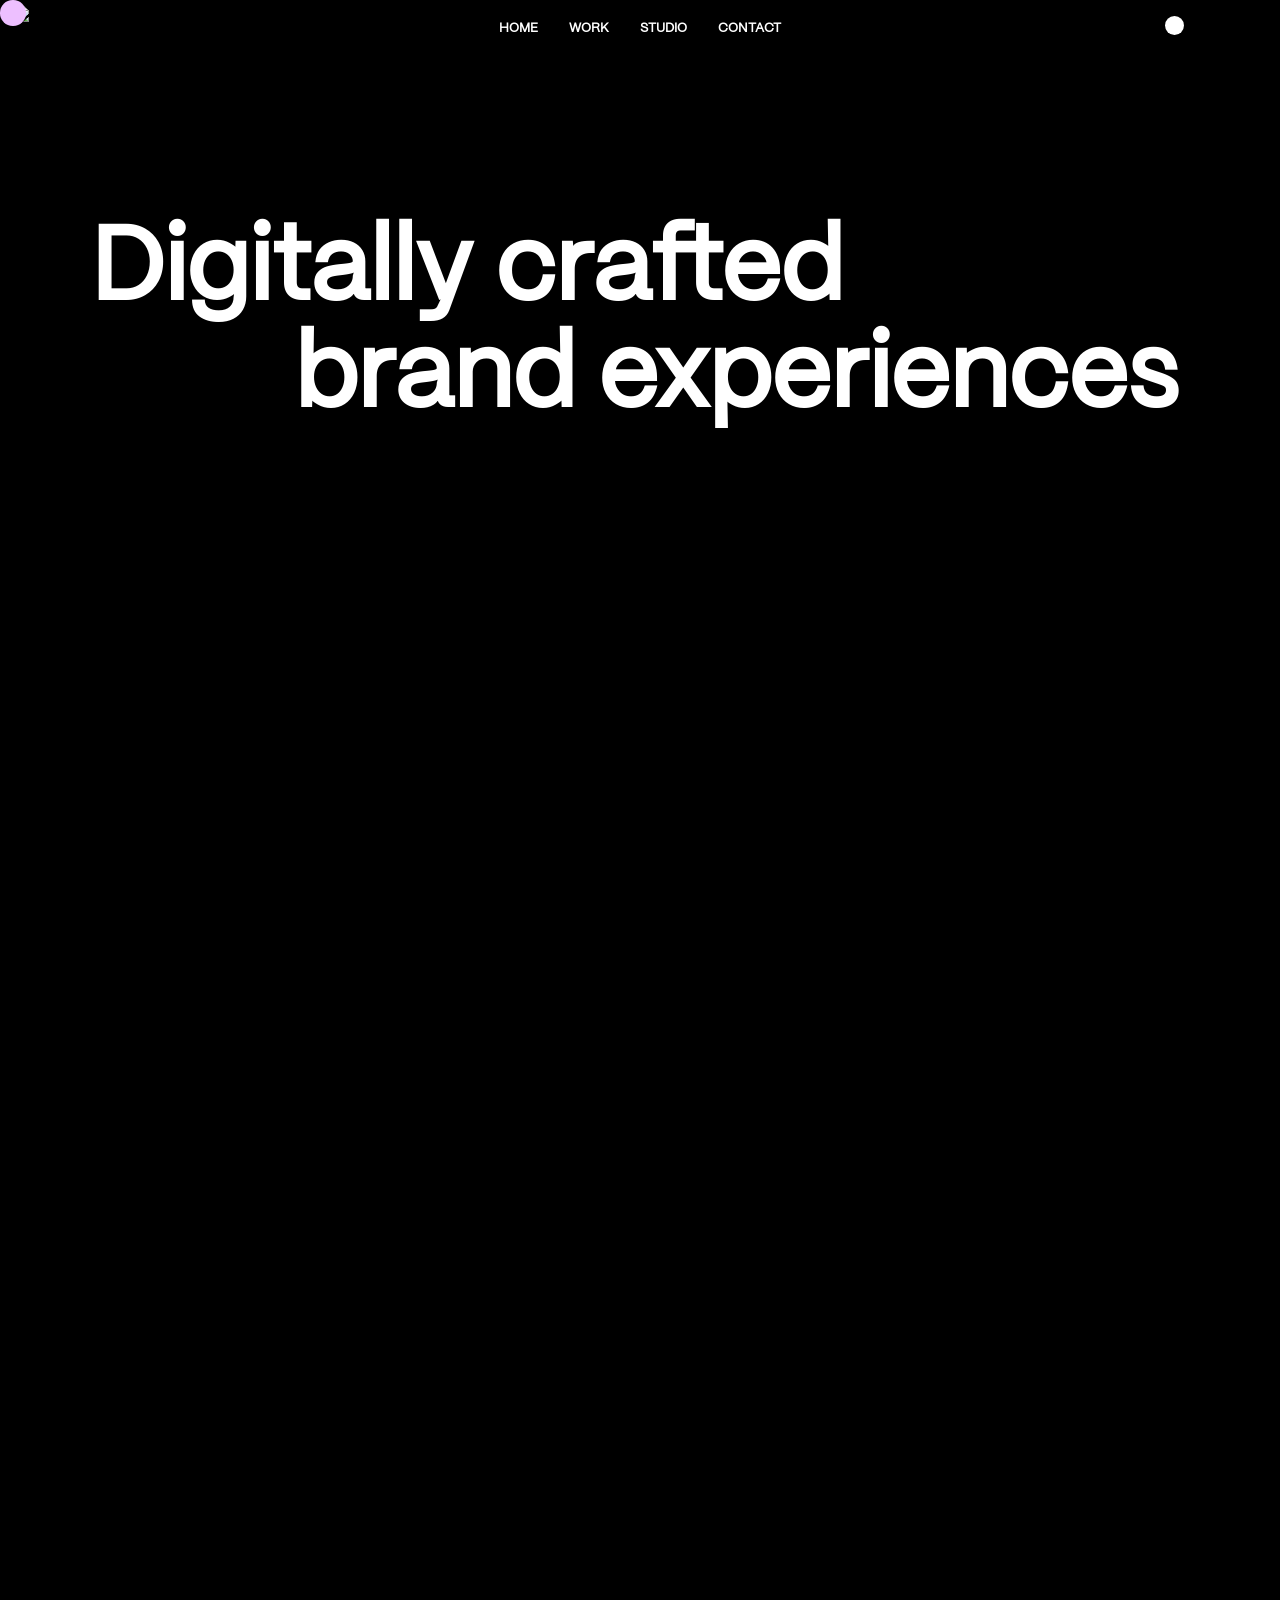
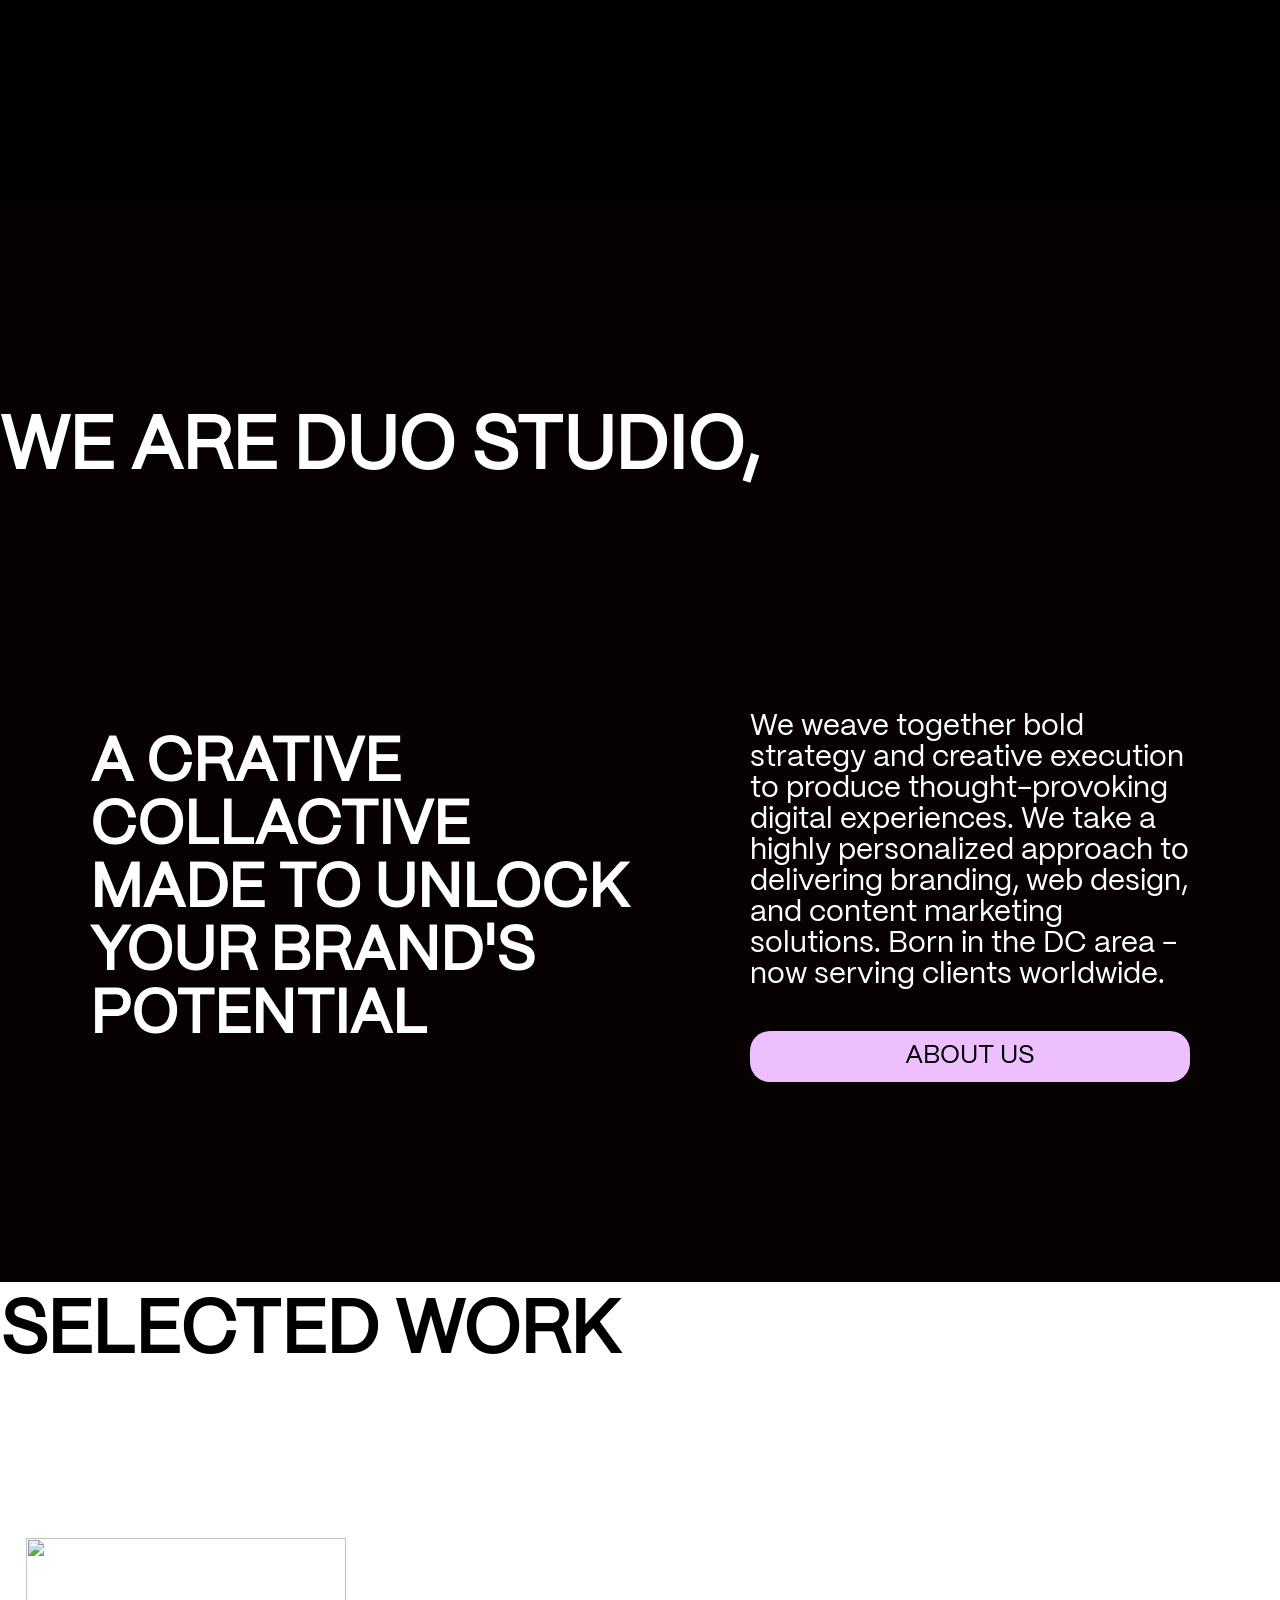
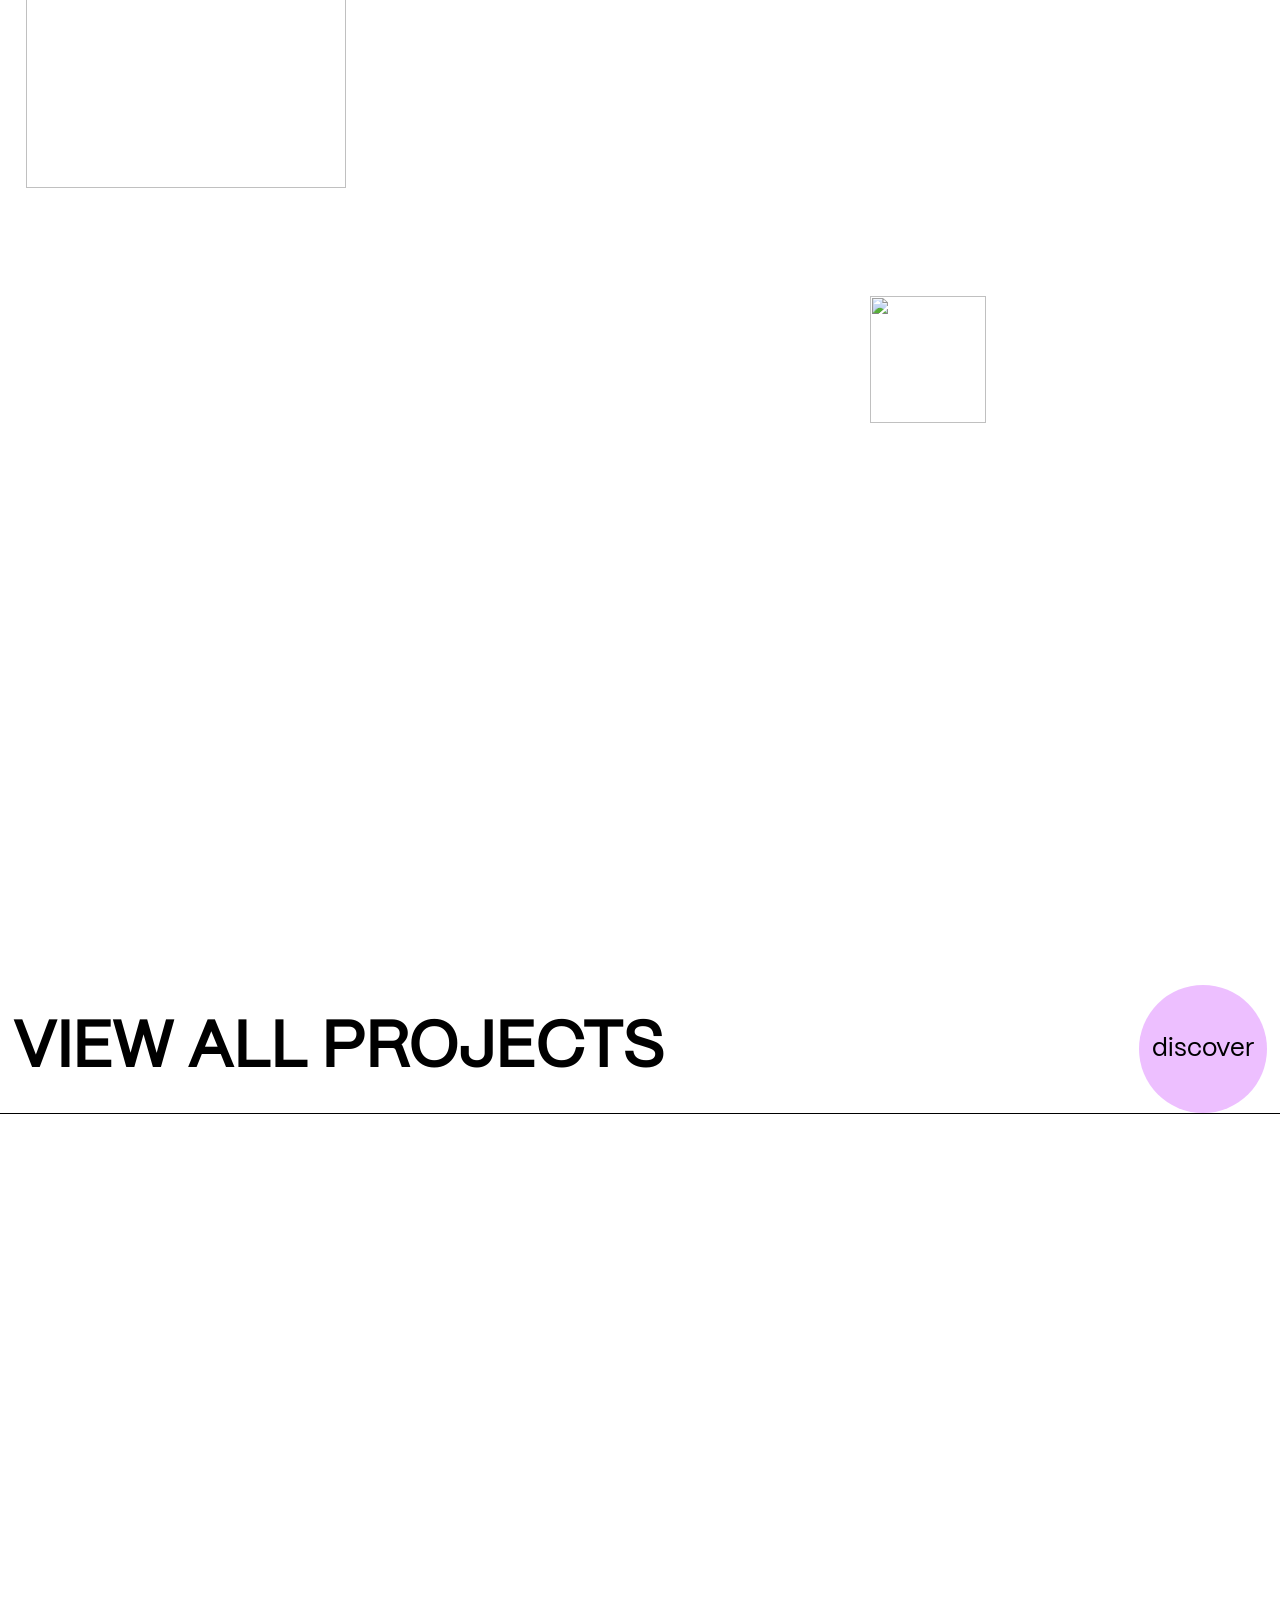
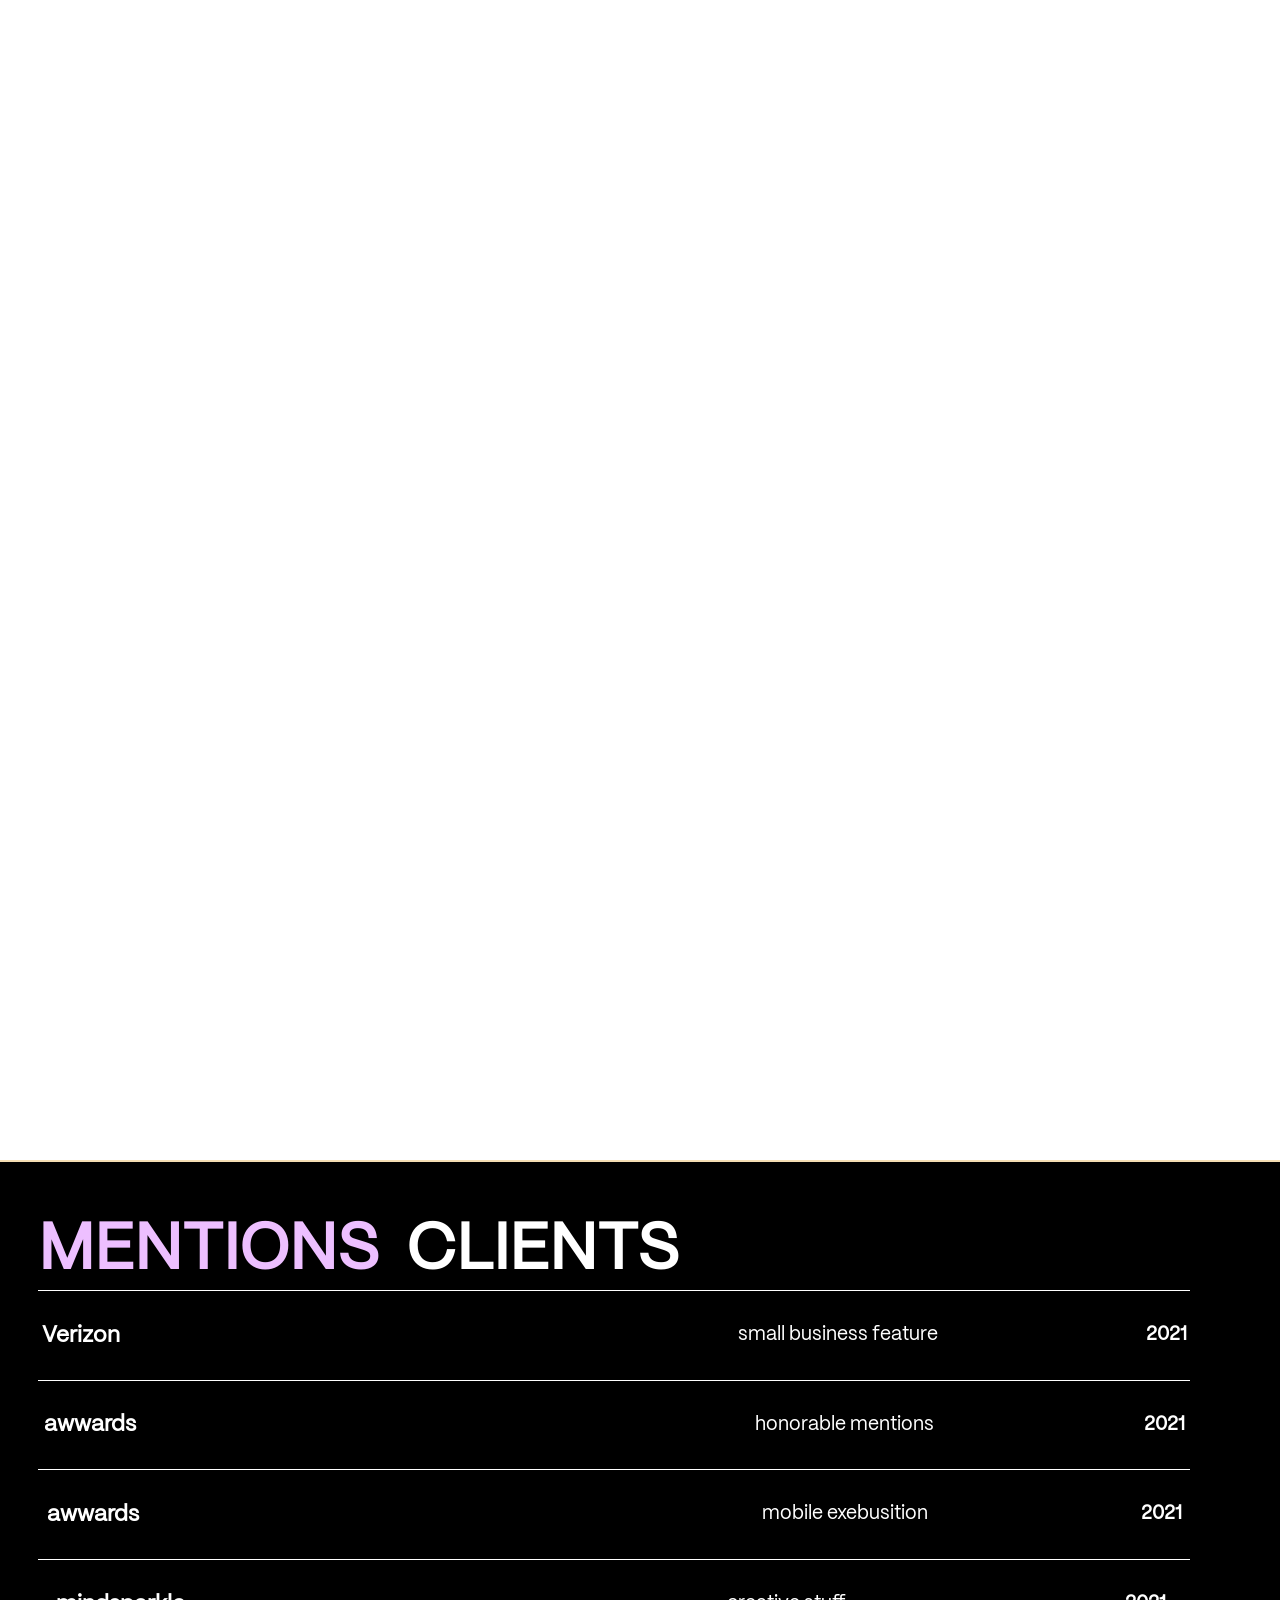
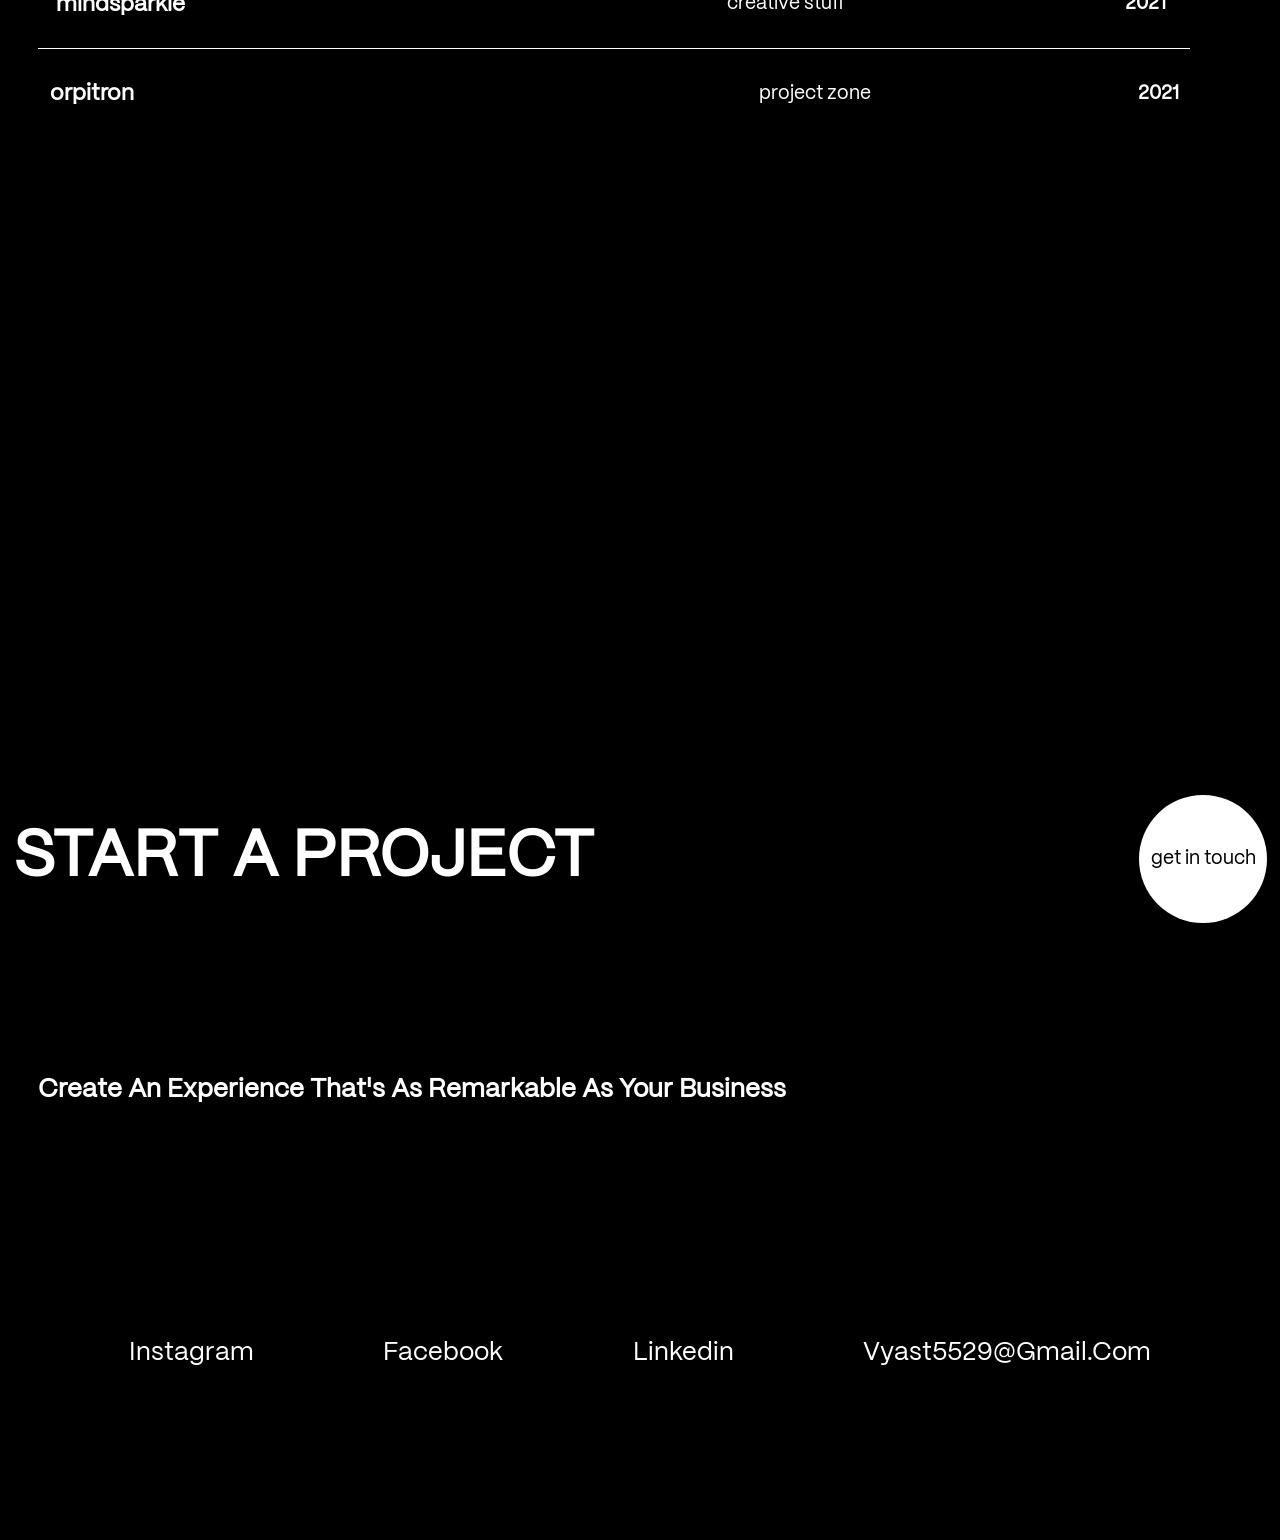
==== index.html @ 9edafab8 "first commit" ====
<!DOCTYPE html>
<html lang="en">
<head>
    <meta charset="UTF-8">
    <meta name="viewport" content="width=device-width, initial-scale=1.0">
    <link rel="stylesheet" href="https://cdn.jsdelivr.net/npm/locomotive-scroll@3.5.4/dist/locomotive-scroll.css">

    <link rel="stylesheet" href="https://cdnjs.cloudflare.com/ajax/libs/font-awesome/6.5.1/css/all.min.css" integrity="sha512-DTOQO9RWCH3ppGqcWaEA1BIZOC6xxalwEsw9c2QQeAIftl+Vegovlnee1c9QX4TctnWMn13TZye+giMm8e2LwA==" crossorigin="anonymous" referrerpolicy="no-referrer" />

    <link rel="stylesheet" href="style.css">
    <link rel="shortcut icon" href="https://d33wubrfki0l68.cloudfront.net/439bf938233c24af021ffe6d206cd42f546e1143/ff4ed/assets/logo.svg" type="image/x-icon">

    <title>DUO</title>
</head>
<body>
    <div id="menu">
        <div id="cont"><h3><a href="" >home</a></h3>
            <h3><a href="" >work</a></h3>
            <h3><a href="" >studio</a></h3>
            <h3><a href="">contact</a></h3></div>
        

    </div>
    <div id="ppt">
        <div id="S">
            <div id="cont">
            <h5>work</h5>
            <h5>work</h5>
            <h5>work</h5>
            <h5>work</h5>
            <h5>work</h5>
            <h5>work</h5>
            <h5>work</h5>
            <h5>work</h5>
            <h5>work</h5>
            <h5>work</h5>
            <h5>work</h5>
            <h5>work</h5>
            </div>
        </div>
    </div>
    <nav>
        <img src="https://d33wubrfki0l68.cloudfront.net/439bf938233c24af021ffe6d206cd42f546e1143/ff4ed/assets/logo.svg" alt="no image found">
   <div id="nav2">
    <h3><a href="" id="hm">home</a></h3>
    <h3><a href="" id="wr">work</a></h3>
    <h3><a href="" id="sd">studio</a></h3>
    <h3><a href="" id="cnt">contact</a></h3>
   </div>
  
   <div id="nav3">
    <div id="c"></div>
   </div>
   <div id="bar">
    <i class="fa-solid fa-bars" id="mnu"></i>
    <i class="fa-solid fa-xmark" id="crss"></i>
   </div>
    </nav>
    <div id="cursor"></div>

    <div id="main">
        <div id="page1">
            <h1>Digitally crafted</h1>
            <h2>brand experiences</h2>
<video src="https://www.shutterstock.com/shutterstock/videos/1103937881/preview/stock-footage-young-caucasian-music-duo-recording-song-at-professional-sound-studio-girl-singing-and-man-playing.webm" muted autoplay loop></video>

        
            

        </div>
        <div id="page2">
            <h1>we are duo studio,</h1>
            <div id="dd">
                <div id="left">
                    <h3>a crative <br>collactive <br> made to unlock <br> your brand's  <br>potential</h3>
                </div>
                <div id="right">
                    <p>We weave together bold strategy and creative execution to produce thought-provoking digital
                        experiences. We take a highly personalized approach to delivering branding, web design, and
                        content marketing solutions. Born in the DC area - now serving clients worldwide.</p>
                    <button>about us</button>
                </div>
            </div>
        </div>
        <div id="page3">
            <h1>selected work</h1>
            <div id="part">
               
                <img src="https://d33wubrfki0l68.cloudfront.net/aa3d2ff66de5f16336bd94fd68c3c2ce61e29f68/d5064/assets/home/home-casestudy-mgny.webp"
                    alt="">
                <video autoplay loop muted
                    src="https://d33wubrfki0l68.cloudfront.net/a13ea7c2ca2f38134748966280e54af4340ce821/f976d/assets/home/projects_madegood-reduced.mp4"></video>
            </div>
            <div id="part">
               <video autoplay loop muted id="vd"
                    src="https://www.shutterstock.com/shutterstock/videos/1108904535/preview/stock-footage-colorful-clothes-hang-outside-a-charming-tiled-house-adding-local-flair-to-the-scenic-streets-of.webm" ></video>
                <img src="https://images.unsplash.com/photo-1613316122309-2abc177b1dc9?q=80&w=1374&auto=format&fit=crop&ixlib=rb-4.0.3&ixid=M3wxMjA3fDB8MHxwaG90by1wYWdlfHx8fGVufDB8fHx8fA%3D%3D"
                    alt="" id="im">
                <!-- <video autoplay loop muted
                    src="https://www.shutterstock.com/shutterstock/videos/1108904535/preview/stock-footage-colorful-clothes-hang-outside-a-charming-tiled-house-adding-local-flair-to-the-scenic-streets-of.webm" ></video> -->
            </div>
            

          
            
               
           
            
           
            
        </div>
        <div id="page4">
            <div id="part2">

                <h2 > view all projects</h2>
                <div id="cir">discover</div>
            </div>
            <div class="elm1">
                <img src="https://d33wubrfki0l68.cloudfront.net/3401770635e95968e300d88f8b9479ecbc008eeb/be2e5/assets/home/home-experience-1.webp"
                    alt="" id="im1">
                <div class="text-div1">
                    <h1 id="h1">Strategy</h1>
                    <h1 id="h2">Strategy</h1>
                </div>
                <img src="https://d33wubrfki0l68.cloudfront.net/188bb09da2a445d08ac5b4f706711772e50e8a17/e100a/assets/home/home-experience-2.webp"
                    alt="" id="im2">
            </div>
            <div class="elm2">
                <img src="https://images.unsplash.com/photo-1512438248247-f0f2a5a8b7f0?w=500&auto=format&fit=crop&q=60&ixlib=rb-4.0.3&ixid=M3wxMjA3fDB8MHxwaG90by1yZWxhdGVkfDR8fHxlbnwwfHx8fHw%3D"
                    alt="" id="im3">
                <div class="text-div2">
                    <h1 id="h3">identity</h1>
                    <h1 id="h4">identity</h1>
                </div>
                <img src="https://images.unsplash.com/photo-1593696954577-ab3d39317b97?q=80&w=1466&auto=format&fit=crop&ixlib=rb-4.0.3&ixid=M3wxMjA3fDB8MHxwaG90by1wYWdlfHx8fGVufDB8fHx8fA%3D%3D"
                    alt="" id="im4">
            </div>
            <div class="elm3">
                <img src="https://images.unsplash.com/photo-1502325966718-85a90488dc29?w=500&auto=format&fit=crop&q=60&ixlib=rb-4.0.3&ixid=M3wxMjA3fDB8MHxwaG90by1yZWxhdGVkfDZ8fHxlbnwwfHx8fHw%3D"
                    alt="" id="im5">
                <div class="text-div3">
                    <h1 id="h5">experience</h1>
                    <h1 id="h6">experience</h1>
                </div>
                <img src="https://images.unsplash.com/photo-1586810724476-c294fb7ac01b?w=500&auto=format&fit=crop&q=60&ixlib=rb-4.0.3&ixid=M3wxMjA3fDB8MHxzZWFyY2h8MTl8fGZyZWUlMjBpbWFnZXN8ZW58MHx8MHx8fDA%3D"
                    alt="" id="im6">
            </div>
            
        </div>
        <div id="page5">
            <h1><span>mentions</span> clients</h1>
            <div class="bar1">
                <h3>Verizon</h3>
                <p> small business feature</p>
                <h4>2021</h4>


            </div>
            <div class="bar2">
                <h3>awwards</h3>
                <p>honorable mentions</p>
                <h4>2021</h4>


            </div>
            <div class="bar3">
                <h3>awwards</h3>
                <p> mobile exebusition</p>
                <h4>2021</h4>


            </div>
            <div class="bar4">
                <h3>mindsparkle</h3>
                <p>creative stuff</p>
                <h4>2021</h4>


            </div>
            <div class="bar5">
                <h3>orpitron</h3>
                <p>project zone</p>
                <h4>2021</h4>


            </div>
           


        </div>
        <div id="page6">
            <div id="part2">

                <h2 > start a project</h2>
                <div id="cir"> get in touch</div>
            </div>
            <h6>create an experience that's as remarkable as your business</h6>
            <div id="sm">
                <a href="">instagram</a>
                <a href="">facebook</a>
                <a href="">linkedin</a>
                <a href="">vyast5529@gmail.com</a>

            </div>
        </div>
        
        
       
    </div>
    <script src="https://cdnjs.cloudflare.com/ajax/libs/gsap/3.12.5/gsap.min.js" integrity="sha512-7eHRwcbYkK4d9g/6tD/mhkf++eoTHwpNM9woBxtPUBWm67zeAfFC+HrdoE2GanKeocly/VxeLvIqwvCdk7qScg==" crossorigin="anonymous" referrerpolicy="no-referrer"></script>
    <script src="https://cdnjs.cloudflare.com/ajax/libs/gsap/3.12.5/ScrollTrigger.min.js" integrity="sha512-onMTRKJBKz8M1TnqqDuGBlowlH0ohFzMXYRNebz+yOcc5TQr/zAKsthzhuv0hiyUKEiQEQXEynnXCvNTOk50dg==" crossorigin="anonymous" referrerpolicy="no-referrer"></script>
    <script src="https://cdn.jsdelivr.net/npm/locomotive-scroll@3.5.4/dist/locomotive-scroll.js"></script>
    <script src="script.js"></script>
</body>
</html>
---- style.css ----
@font-face {
    font-family: f1;
    src: url(ppmori\ \(1\).ttf);
}
*
{
    padding: 0;
    margin: 0;
    box-sizing: border-box;
}
    
html,body{
    height: 100%;
    width: 100%;

}
#page1
{
    min-height: 200vh;
    width: 100vw;
    background-color: black;
    position: relative;
    
}
nav{
    height: 4vw;
    width: 100%;
   background-color: black;
    display: flex;
    align-items: center;
    justify-content: space-between;
    position: fixed;
    z-index: 200;
   
    }
#nav2
{
    height: 10vh;
    width: 22vw;
  
display: flex;
align-items: center;
justify-content: space-between;

}
nav img{
    height: 3vw;
    width:5vw;
    position: relative;
    left: 1vw;
}
nav h3 a{
    color: white;
    font-size: 1vw;
    text-decoration: none;
    text-transform: uppercase;
    font-family: f1;
}
#nav3
{
    height: 10vh;
    
    width: 5vw;
    position: relative;
    right: 4vw;
    display: flex;
    align-items: center;
}
 #nav3 #c

 {
    height: 1.5vw;
    width: 1.5vw;
    background-color: white;
    border-radius: 50%;

  
    
    
 }
 #main
 {
    cursor: none;
 }

 #menu
 {
    height: 50vw;
    width: 100vw;
    background-color: #EDBFFF;
    color: black;
    position: fixed;
    top: 0;
    z-index: 100;
    display: none;

 }
 #page1 h1{
    font-size: 8vw;
    font-family: f1;
    position: relative;
    left: 7%;
  top: 17vw;
  color: white;
 

 }
 #page1 h2{
    font-size: 8vw;
    font-family: f1;
    position: relative;
    left: 23%;
    top: 17vw;
   color:white;
   

 
 }
 #page1 video{
   
    width: 60%;
   
   
    position: relative;
    
    left:5%;
    margin-top: 20vw;
   
    
  

    
  
 }
 #page2
 {
    height: 120vh;
    width: 100vw;
    background-color:rgb(7, 1, 1);
    display: flex;
    flex-direction: column;
    align-items: center;
   
    justify-content: space-evenly;


 }
 #page2 h1
 {
    height: 8vw;
    width: 60%;
   
    text-transform: uppercase;
    font-family: f1;
    font-size: 5.7vw;
    display: flex;
    align-items: center;
    color:white;
   align-self: self-start;

 }
 #dd
 {
    height: 30vw;
   width: 86%;
  
   display: flex;
   justify-content: space-between;

 }
 #dd #left
 {
    height: 100%;
    width: 50%;
  
    font-size:4vw ;
    font-family: f1;
    text-transform: uppercase;
    display: flex;
    align-items: center;
    color:white


 }
 #dd #right
 {
    height: 100%;
    width: 40%;
   
    display: flex;
    flex-direction: column;
    justify-content: space-between;
 }
 #dd #right p{
    height:80%;
    width:100% ;
   
    font-family: f1;
    font-size: 2.3vw;
    display: flex;
    align-items: center;
    color:white
 }

#dd #right button{
    width: 100%;
    border-radius: 20px;
    height: 4vw;
    background-color: #EDBFFF;
    font-size: 2vw;
    font-family: f1;
    border: none;
    text-transform: uppercase;
}
#page3
{
    height:100vw;
    width: 100vw;
   
    border-top: 2px solid black;
   
    
}
#page3 h1{
    height: 8vw;
    width: 60%;
   
    text-transform: uppercase;
    font-family: f1;
    font-size: 5.7vw;
    display: flex;
    align-items: center;
    color:black;
   align-self: self-start;
}
#part
{
    height: 40%;
    width: 100%;
  
    display: flex;
   
    justify-content: space-between;
    position: relative;
   
}
#part img 
{
    height: 70%;
    width: 50%;
    align-self: end;
    position: relative;
    left: 2vw;

    
    
}
#part #vd
{
    height: 100%;
    width: 50%;
    align-self: end;
    position: relative;
    left: 2%;

    
    
}
#part video 
{
   height: 50%;
   width: 50%;
    align-self: self-start;
    position: relative;
left: 5vw;
    
    
}
#part #im
{
   height: 50%;
   width: 30%;
    align-self: self-start;
    position: relative;
   left: -2vw;
   object-fit: cover;

    
    
}
 #page4 #part2
{
    height: 10vw;
    width: 100%;
    
   position: relative;
   top: 2vw;
    display: flex;
    align-items: center;
    justify-content: space-between;
border-bottom:1px solid black ;
   
  
   
}
#page4 #cir{
    height:10vw;
    width: 10vw;
    border-radius: 50%;
    background-color: #EDBFFF;
    font-size: 2vw;
    color: black;
    display: flex;
    align-items: center;
    justify-content: center;
    font-family: f1;
    position: relative;
    right: 1vw;
    cursor: pointer;
}
#page4 #cir:hover{
    background-color: black;
    color: white;
}
#page4 #part2 h2
{font-family: f1;
    font-size: 5vw;
    text-transform: uppercase;
    position: relative;
    left: 1vw;

}
#page4
{
   height: 200vh;
    width: 100vw;
    }
   
    #cursor
    {
        height: 2vw;
        width: 2vw;
        background-color:#EDBFFF;
        border-radius: 50%;
        position: fixed;
        z-index: 1000;
        top: 0;
        left: 0;
        background-position: 100% 100%;
        object-position: center;
       
    }
    .elm1
    {
       
        display:flex;
        align-items: center;
        justify-content:center;
       height: 10vw;
       width: 100vw;
       position:relative;
       top: 20vw;
       
    }
    .elm2
    {
       
        display:flex;
        align-items: center;
        justify-content:center;
       height: 10vw;
       width: 100vw;
       position:relative;
       top: 22vw;
       
    }
    .elm3
    {
       
        display:flex;
        align-items: center;
        justify-content:center;
       height: 10vw;
       width: 100vw;
       position:relative;
       top: 24vw;
      
    }
    .elm1 img{
       
        position: absolute;
      opacity: 0;
      scale:0;
    }
    .elm2 img{
       
        position: absolute;
      opacity: 0;
      scale:0;
    }.elm3 img{
       
        position: absolute;
      opacity: 0;
      scale:0;
    }
    .elm1 img:nth-child(1)
    
    {
        height: 20vw;
        left: 5%;
    }
    .elm2 img:nth-child(1)
    
    {
        height: 20vw;
        left: 5%;
    }
    .elm3 img:nth-child(1)
    
    {
        height: 20vw;
        left: 5%;
    }
    .elm1 img:nth-child(3)
    { height: 20vw;
        right:17%;
    }
    .elm2 img:nth-child(3)
    { height: 20vw;
        right:17%;
    }
    .elm3 img:nth-child(3)
    { height: 20vw;
        right:17%;
    }
    .elm1 .text-div1
    {
        height: 10vw;
        width: 30.5vw;
        
        font-size: 4.2vw;
        position:relative;
        overflow: hidden;
       
      
    }
    .elm2 .text-div2
    {
        height: 10vw;
        width: 30.5vw;
       
        font-size: 4.2vw;
        position:relative;
        overflow: hidden;
       
    }
    .elm3 .text-div3
    {
        height: 10vw;
        width: 38vw;
        
        font-size: 4.2vw;
        position:relative;
        overflow: hidden;
        z-index: 9;
      
      
      
    }
    #h1
    {
        color:white;
        position: absolute;
        top:0%;
       

    }
    
    #h2
    {
        color:#EDBFFF;
        position: absolute;
        top:100%
    }
   
    #h3
    {
        color:white;
        position: absolute;
        top:0%
    }
    
    #h4
    {
        color:#EDBFFF;
        position: absolute;
        top:100%
    }
    #h5
    {
        color:white;
        position: absolute;
        top:0%
    }
    
    #h6
    {
        color:#EDBFFF;
        position: absolute;
        top:100%
    }
    #page5
    {
        height: 120vh;
        width: 100vw;
       border-top: 2px solid wheat;
        position: relative;
        background-color: black;
       
    }
    #page5 h1
    {
        height: 10vw;
        width: 50vw;
        
        font-family: f1;
        color: white;
        text-transform: uppercase;
        position: relative;
        top: 2vw;
        font-size: 5vw;
        display: flex;
        align-items: center;
        justify-content: space-between;
        left: 3vw;

        
    }
    #page5 h1 span{
        color: #EDBFFF;
    }
    .bar1
    {
        height: 7vw;
        width: 90vw;
       
        position: relative;
        left: 3vw;
        font-size: 1.5vw;
        color: white;
        font-family: f1;
        display:flex;
        align-items: center;
        justify-content: space-evenly;
        border-top: 1px solid white;
        



    }
    .bar2
    {
        height: 7vw;
        width: 90vw;
       
        position: relative;
        left: 3vw;
        font-size: 1.5vw;
        color: white;
        font-family: f1;
        display:flex;
        align-items: center;
        justify-content: space-evenly;
        border-top: 1px solid white;
        



    }
    .bar3
    {
        height: 7vw;
        width: 90vw;
       
        position: relative;
        left: 3vw;
        font-size: 1.5vw;
        color: white;
        font-family: f1;
        display:flex;
        align-items: center;
        justify-content: space-evenly;
        border-top: 1px solid white;
        



    }
    .bar4
    {
        height: 7vw;
        width: 90vw;
       
        position: relative;
        left: 3vw;
        font-size: 1.5vw;
        color: white;
        font-family: f1;
        display:flex;
        align-items: center;
        justify-content: space-evenly;
        border-top: 1px solid white;
        



    }
    .bar5
    {
        height: 7vw;
        width: 90vw;
       
        position: relative;
        left: 3vw;
        font-size: 1.5vw;
        color: white;
        font-family: f1;
        display:flex;
        align-items: center;
        justify-content: space-evenly;
        border-top: 1px solid white;
        



    }
    .bar1 p{
        position: relative;
        left:16vw ;
    }
    .bar1 h4{
        position: relative;
       left:16vw ;
    }
    .bar1 h3{
        position: relative;
        right:16vw ;
    }
    .bar2 p{
        position: relative;
        left:16vw ;
    }
    .bar2 h4{
        position: relative;
       left:16vw ;
    }
    .bar2 h3{
        position: relative;
        right:16vw ;
    }
    .bar3 p{
        position: relative;
        left:16vw ;
    }
    .bar3 h4{
        position: relative;
       left:16vw ;
    }
    .bar3 h3{
        position: relative;
        right:16vw ;
    }

    .bar4 p{
        position: relative;
        left:10vw ;
    }
    .bar4 h4{
        position: relative;
       left:15vw ;
    }
    .bar4 h3{
        position: relative;
        right:15.5vw ;
    }
    
    .bar5 p{
        position: relative;
        left:14vw ;
    }
    .bar5 h4{
        position: relative;
       left:17vw ;
    }
    .bar5 h3{
        position: relative;
        right:17vw ;
    }
    #page6
    {
        height: 100vh;
        width: 100vw;
        background-color:black;
        position: relative;
        display:flex;
    flex-direction: column;
    justify-content: space-evenly;
    }
    #bar
    {
        display: none;
    }
    #S
    {
        height: 10vw;
        width: 100%;
        
        position: relative;
        top: 50%;
        color: black;
        overflow-y: hidden;
        overflow-x: scroll;
      
       





    }
    #S::-webkit-scrollbar
    {
        display: none;
    }
    #S #cont
    {
        height: 100%;
        width: 350%;
       
        position:relative;
        color: black;
        font-size: 10vw;
        display: flex;
        align-items: center;
        justify-content: space-evenly;
        white-space: nowrap;

    }
     #page6 #part2
    {
        height: 10vw;
        width: 100%;
        
       position: relative;
      
        display: flex;
        align-items: center;
        justify-content: space-between;

        
    
       
      
       
    }
   #page6  #cir{
        height:10vw;
        width: 10vw;
        border-radius: 50%;
        background-color:white;
        font-size: 1.5vw;
        color: black;
        display: flex;
        align-items: center;
        justify-content: center;
        font-family: f1;
        position: relative;
        right: 1vw;
        cursor: pointer;
    }
    #page6 #cir:hover{
        background-color: black;
        color: white;
    }
    #page6 #part2 h2
    {font-family: f1;
        font-size: 5vw;
        text-transform: uppercase;
        position: relative;
        left: 1vw;
    color: white;
    }
    #page6 h6{
        height:10vh;
        width: 60vw;
       
        color:white;
        font-size: 2vw;
        position: relative;
       
        left: 3vw;
        font-family: f1;
        text-transform: capitalize;
    }
    #sm
    {
        height: 5vw;
        width: 100%;
       
        display: flex;
        align-items: center;justify-content: space-evenly;

    }
    #sm a{
        text-decoration: none;
        text-transform: capitalize;
        color:white;
        font-size: 2vw;
    font-family: f1;
    }
    
       #ppt
       {
        height: 100vh;
        width: 100vw;
        background-color:#EDBFFF;
        position: fixed;
        top: 0;
        left: 0;
        z-index: 99;
      
      visibility: hidden;  

       } 
       @media (max-width:600px) {
        #page1
{
    min-height: 120vh;
    width: 100vw;
    background-color:black;
    position: relative;
    
}
nav{
    height: 12vw;
    width: 100%;
  
    display: flex;
    align-items: center;
    justify-content: space-between;
    position: fixed;
    z-index: 100;
   
    }
#nav2
{
    height: 10vh;
    width: 22vw;
  
display: flex;
align-items: center;
justify-content: space-between;
display: none;

}
nav img{
    height:15vw;
    width:15vw;
    position: relative;
    left: 1vw;
}
nav h3 a{
    color: white;
    font-size: 1vw;
    text-decoration: none;
    text-transform: uppercase;
    font-family: f1;
}
#nav3
{
    height: 10vh;
    
    width: 5vw;
    position: relative;
    right: 4vw;
    display: flex;
    align-items: center;
}
 #nav3 #c

 {
    height: 1.5vw;
    width: 1.5vw;
    background-color: white;
    border-radius: 50%;
    display: none;

  
    
 }
 #bar
 {
    height: 10vw;
    width: 10vw;
    
    position: relative;
    display:block;
    right: 4vw;
    display: flex;
    align-items: center;
    justify-content: center;

 }
 #bar i
 {
    color: white;
    font-size:8vw;
 }
 #page1 video{
   
    width: 60%;
   
   
    position: relative;
    
    left: 5%;
    top: 35vw;
   
    
  

    
  
 }
 #page1 h2{
    font-size: 8vw;
    font-family: f1;
    position: relative;
    left: -2vw;
    top: 40vw;
   color:white;
   

 
 }
 #page1 h1{
    font-size: 8vw;
    font-family: f1;
    position: relative;
    left: 31%;
  top: 30vw;
  color: white;
 

 }
 #page2
 {
    height: 120vh;
    width: 100vw;
    background-color:rgb(7, 1, 1);
    display: flex;
    flex-direction: column;
    align-items: center;
   
    justify-content: space-evenly;
    position: relative;
 


 }
 #page2 h1
 {
    height: 20vw;
    width: 85%;
   
    text-transform: uppercase;
    font-family: f1;
    font-size: 7.7vw;
    display: flex;
    align-items: center;
    color:white;
   align-self:center;
   
   position: relative;
   bottom: 3vw;

 


 }
 #dd
 {
    height: 80vw;
   width: 86%;
  
   display: flex;
   justify-content: space-between;
   align-items: center;
   flex-direction: column;

  
 }
 #dd #left
 {
    height: 100%;
    width: 80%;
  
    font-size:6vw ;
    font-family: f1;
    text-transform: uppercase;
    display: flex;
    align-items: center;
    color:white;
   



 }
 #dd #right
 {
    height: 100%;
    width: 80%;
   
    display: flex;
    flex-direction: column;
    justify-content: space-between;
    
 }
 #dd #right p{
    height:80%;
    width:100% ;
   
    font-family: f1;
    font-size: 3.4vw;
    display: flex;
    align-items: center;
    color:white
 }

#dd #right button{
    width: 100%;
    border-radius: 20px;
    height: 8vw;
    background-color: #ffbfd8;
    font-size: 5vw;
    font-family: f1;
    border: none;
    text-transform: uppercase;
}
#page3
{
    height:120vw;
    width: 100vw;
   
    border-top: 2px solid black;
   
   
    
}
#page3 h1{
    height: 20vw;
    width: 90%;
   
    text-transform: uppercase;
   
    font-family: f1;
    font-size: 10vw;
    display: flex;
    align-items: center;
    color:black;
   align-self: self-start;
}
#part
{
    height: 40%;
    width: 100%;
  
    display: flex;
   
    justify-content: space-between;
    position: relative;
    top: 5vw;
    position: relative;
}
#part #vd
{
    height: 100%;
    width: 50%;
    align-self: end;
    position: relative;
    left: 2%;
    

    
    
}
#part video 
{
   height: 50%;
   width: 50%;
    align-self: self-start;
    position: relative;
left: 5vw;
    
    
}
#page4 #part2
{
    height: 25vw;
    width: 100%;
    
   position: relative;
   top: 2vw;
    display: flex;
    align-items: center;
    justify-content: space-between;
border-bottom:1px solid black ;

  
   
}
#page4 #cir{
    height:20vw;
    width: 20vw;
    border-radius: 50%;
    background-color: #EDBFFF;
    font-size: 4vw;
    color: black;
    display: flex;
    align-items: center;
    justify-content: center;
    font-family: f1;
    position: relative;
    right: 1vw;
    cursor: pointer;
}
#page4 #cir:hover{
    background-color: black;
    color: white;
}
#page4 #part2 h2
{font-family: f1;
    font-size: 7vw;
    text-transform: uppercase;
    position: relative;
    left: 1vw;

}
#page4
{
   height: 140vh;
    width: 100vw;
    }
    .elm1
    {
       
        display:flex;
        align-items: center;
        justify-content:center;
       height: 30vw;
       width: 100vw;
       position:relative;
       top: 20vw;
      
      
       
    }
    .elm2
    {
       
        display:flex;
        align-items: center;
        justify-content:center;
       height: 30vw;
       width: 100vw;
       position:relative;
       top: 24vw;
      
    }
    .elm3
    {
       
        display:flex;
        align-items: center;
        justify-content:center;
       height: 30vw;
       width: 100vw;
       position:relative;
       top: 28vw;
      
      
    }
         
       
.elm1 img{
   
    position: absolute;
  opacity: 0;
  scale:0;
}
.elm2 img{
   
    position: absolute;
  opacity: 0;
  scale:0;
}.elm3 img{
   
    position: absolute;
  opacity: 0;
  scale:0;
}
.elm1 img:nth-child(1)

{
    height: 30vw;
    left: 1%;
}
.elm2 img:nth-child(1)

{
    height: 30vw;
    left: 1%;
}
.elm3 img:nth-child(1)

{
    height: 30vw;
    left: 1%;
}
.elm1 img:nth-child(3)
{ height: 30vw;
    right:1%;
}
.elm2 img:nth-child(3)
{ height: 30vw;
    right:1%;
}
.elm3 img:nth-child(3)
{ height: 30vw;
    right:1%;
}
.elm1 .text-div1
{
    height: 25vw;
    width: 60vw;
   
    font-size: 8vw;
    position:relative;
    overflow: hidden;
    z-index: 9;
}
.elm2 .text-div2
{
    height: 25vw;
    width: 52vw;
   
    font-size: 8vw;
    position:relative;
    overflow: hidden;
    display: flex;
    align-items: center;
    justify-content: center;
    z-index: 9;
}
.elm3 .text-div3
{
    height: 25vw;
    width: 75vw;
   
    font-size: 8vw;
    position:relative;
    overflow: hidden;
    z-index: 9;
  
}
#h1
{
    color:white;
    position: absolute;
    top:0%
}

#h2
{
    color:#EDBFFF;
    position: absolute;
    top:100%
}

#h3
{
    color:white;
    position: absolute;
    top:0%
}

#h4
{
    color:#EDBFFF;
    position: absolute;
    top:100%
}
#h5
{
    color:white;
    position: absolute;
    top:0%
}

#h6
{
    color:#EDBFFF;
    position: absolute;
    top:100%
}

#page5
{
    height: 110vh;
    width: 100vw;
   border-top: 2px solid wheat;
    position: relative;
    background-color: black;
  
   
}
#page5 h1
{
    height: 20vw;
    width: 80vw;
    
    font-family: f1;
    color: white;
    text-transform: uppercase;
    position: relative;
    top: 2vw;
    font-size: 8vw;
    display: flex;
    align-items: center;
    justify-content: space-between;
    left: 3vw;
  
   

    
}
#page5 h1 span{
    color: #EDBFFF;
    font-size: 8vw;
}
.bar1
{
    height: 20vw;
    width: 90vw;
   
    position: relative;
    left: 3vw;
    font-size: 1.5vw;
    color: white;
    font-family: f1;
    display:flex;
    align-items: center;
    justify-content: space-evenly;
    border-top: 1px solid white;
    
    



}
.bar2
{
    height: 20vw;
    width: 90vw;
    position: relative;
    left: 3vw;
    font-size: 1.5vw;
    color: white;
    font-family: f1;
    display:flex;
    align-items: center;
    justify-content: space-evenly;
    border-top: 1px solid white;
   
    



}
.bar3
{
    height: 20vw;
    width: 90vw;
  
    position: relative;
    left: 3vw;
    font-size: 1.5vw;
    color: white;
    font-family: f1;
    display:flex;
    align-items: center;
    justify-content: space-evenly;
    border-top: 1px solid white;
   
    


}
.bar4
{
    height: 20vw;
    width: 90vw;
   
    position: relative;
    left: 3vw;
    font-size: 1.5vw;
    color: white;
    font-family: f1;
    display:flex;
    align-items: center;
    justify-content: space-evenly;
    border-top: 1px solid white;
   

}
.bar5
{
  
    height: 20vw;
    width: 90vw;
    position: relative;
    left: 3vw;
    font-size: 1.5vw;
    color: white;
    font-family: f1;
    display:flex;
    align-items: center;
    justify-content: space-evenly;

    border-top: 1px solid white;
  
   


}
.bar1 p{
    position: relative;
    left:-3vw ;
    font-size: 4vw;
     

}
.bar1 h4{
    position: relative;
   left:4vw ;
   font-size: 3vw;
}
.bar1 h3{
    position: relative;
   left: -3vw;
    font-size: 6vw;
}
.bar2 p{
    position: relative;
    left:-3vw ;
    font-size: 4vw;
     

}
.bar2 h4{
    position: relative;
   left:4vw ;
   font-size: 3vw;
}
.bar2 h3{
    position: relative;
   left: -3vw;
    font-size: 6vw;
}
.bar3 p{
    position: relative;
    left:-3vw ;
    font-size: 4vw;
     

}
.bar3 h4{
    position: relative;
   left:4vw ;
   font-size: 3vw;
}
.bar3 h3{
    position: relative;
   left: -3vw;
    font-size: 6vw;
}
.bar4 p{
    position: relative;
    left:-3vw ;
    font-size: 4vw;
     

}
.bar4 h4{
    position: relative;
   left:4vw ;
   font-size: 3vw;
}
.bar4 h3{
    position: relative;
   left: -3vw;
    font-size: 6vw;
}
.bar5 p{
    position: relative;
    left:-3vw ;
    font-size: 4vw;
     

}
.bar5 h4{
    position: relative;
   left:4vw ;
   font-size: 3vw;
}
.bar5 h3{
    position: relative;
   left: -3vw;
    font-size: 6vw;
}

#page6
{
    height: 90vh;
    width: 100vw;
   
    position: relative;
    display:flex;
flex-direction: column;
justify-content: space-evenly;
}
#page6 #part2
    {
        height: 22vw;
        width: 100%;
        
       position: relative;
      
        display: flex;
        align-items: center;
        justify-content: space-between;
       

        
    
       
      
       
    }
    
   #page6  #cir{
    height:20vw;
    width: 20vw;
    border-radius: 50%;
    background-color:white;
    font-size: 3vw;
    color: black;
    display: flex;
    align-items: center;
    justify-content: center;
    font-family: f1;
    position: relative;
    right: 1vw;
    cursor: pointer;
}
#page6 #cir:hover{
    background-color: black;
    color: white;
}
#page6 #part2 h2
{font-family: f1;
    font-size: 8vw;
    text-transform: uppercase;
    position: relative;
    left: 1vw;
color: white;
}
#page6 h6{
    height:20vh;
    width:90vw;
   
    color:white;
    font-size: 6vw;
    position: relative;
   
    left: 5vw;
    font-family: f1;
    text-transform: capitalize;
    
    display: flex;
    align-items: center;
}
#sm
{
    height: 10vw;
    width: 100%;
   
    display: flex;
    align-items: center;justify-content: space-evenly;
  

}
#sm a{
    text-decoration: none;
    text-transform: capitalize;
    color:white;
    font-size: 3vw;
font-family: f1;
}

#menu
{
   height: 60vw;
   width: 100vw;
   background-color: black;
  
   
   color: black;
   position: fixed;
   top: -100%;
   z-index: 100;
   display: block;
   display: flex;
   align-items: end;

} 
#mnu
{
    position: absolute;
    visibility: visible;

}
#crss
{
    visibility: hidden;
}

#menu #cont
{
    height: 70%;
    width: 100%;
    display: flex;
    flex-direction: column;
    justify-content: space-evenly;
   
}

#menu #cont h3
{
    width: 100%;
    height: 8vw;
   
    display: flex;
    justify-content: center;
    align-items: center;
   
}
#menu #cont h3 a{
    color:#EDBFFF;
    text-decoration: none;
    font-family: f1;
    text-transform: capitalize;
font-size: 6vw;
transition-duration: 0.6s;



};

#cursor
{
   
    background-color:#EDBFFF;
    border-radius: 50%;
    position: fixed;
    z-index: 1000;
    top: 0;
    left: 0;
    background-position: 100% 100%;
    object-position: center;
   
}
       }
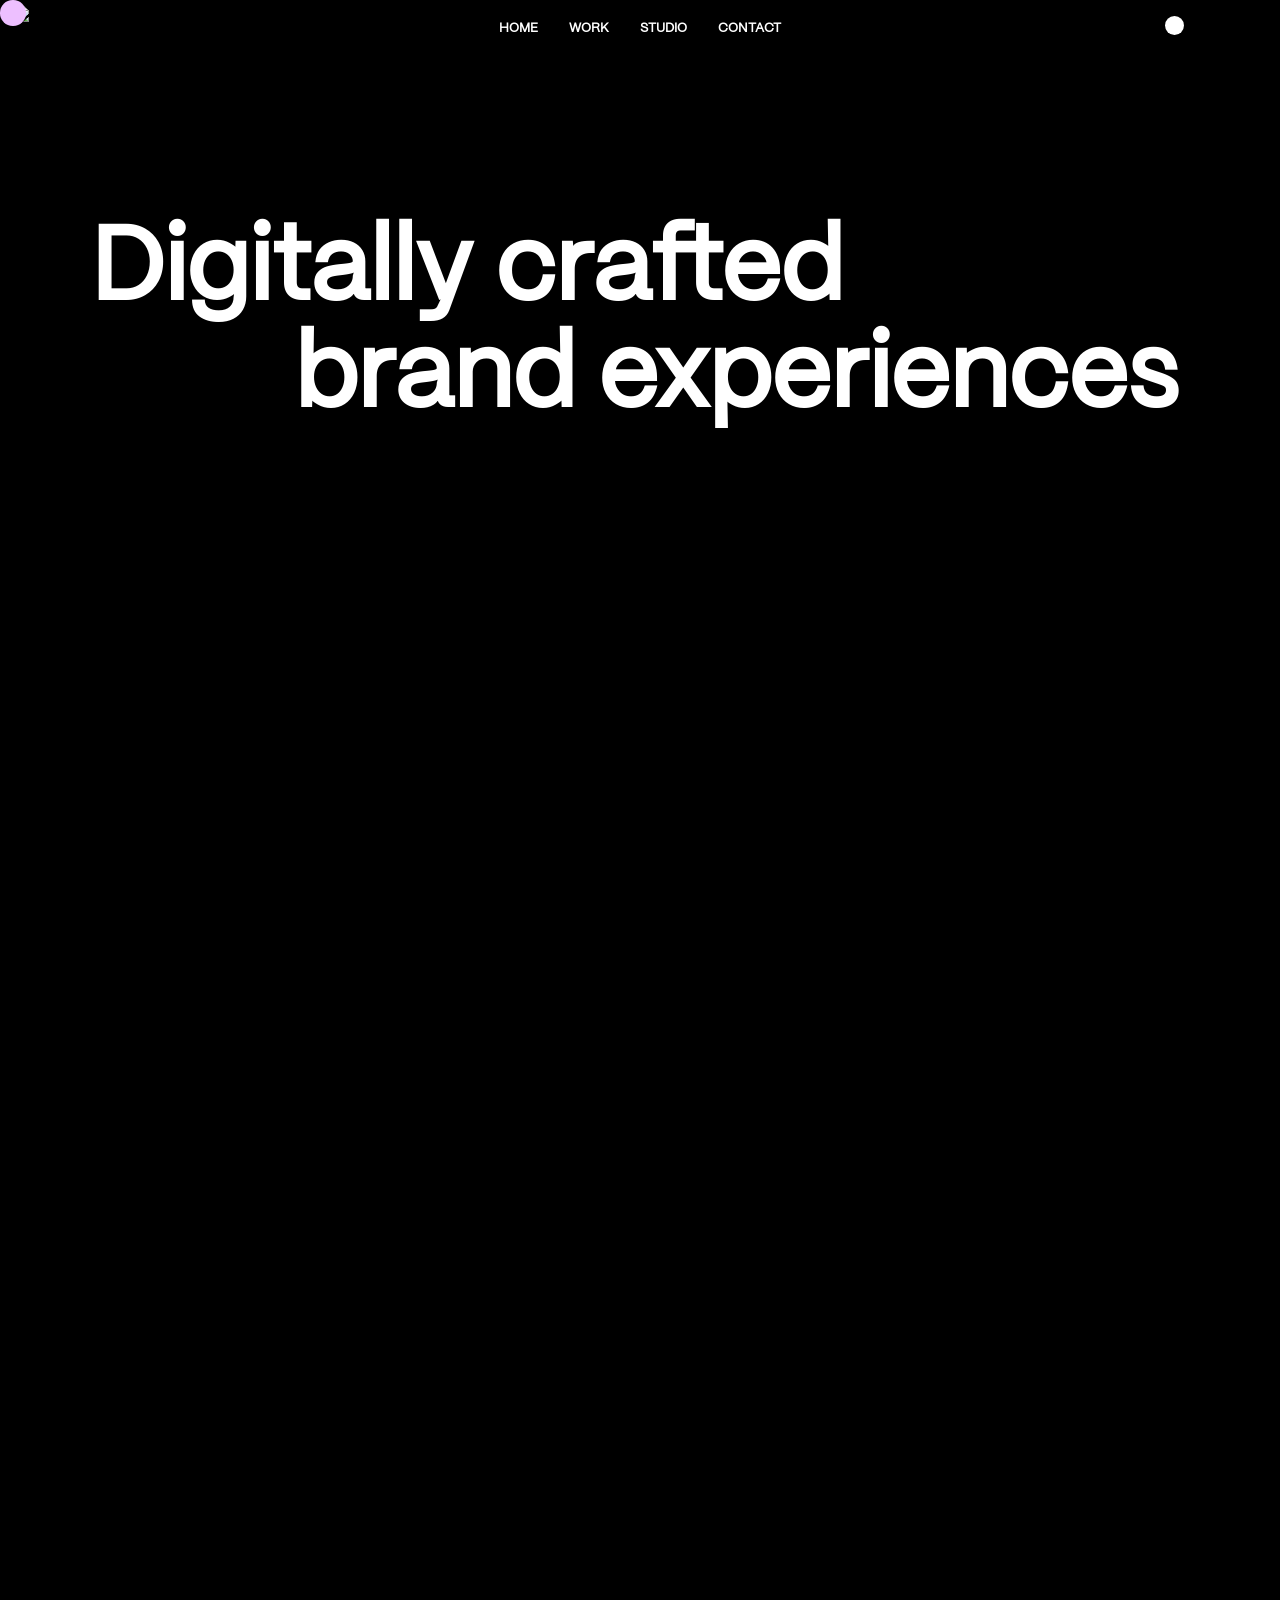
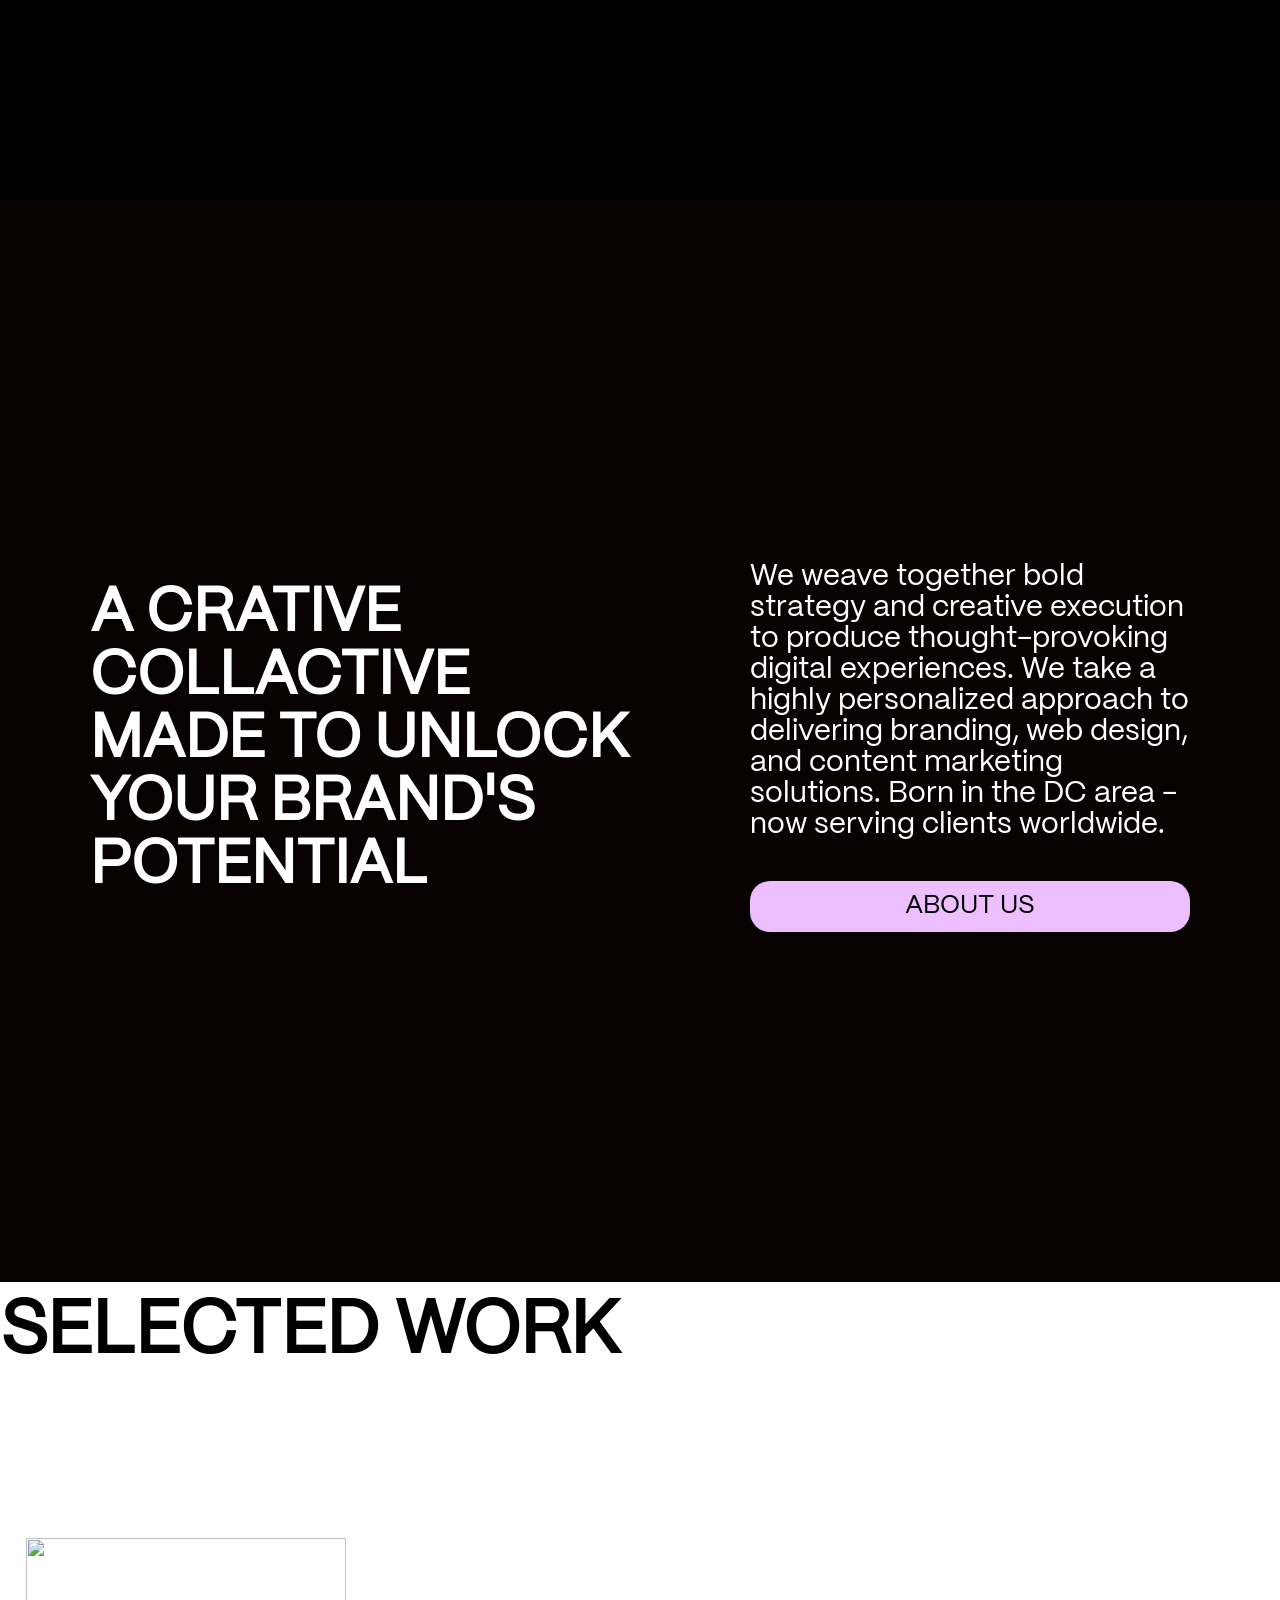
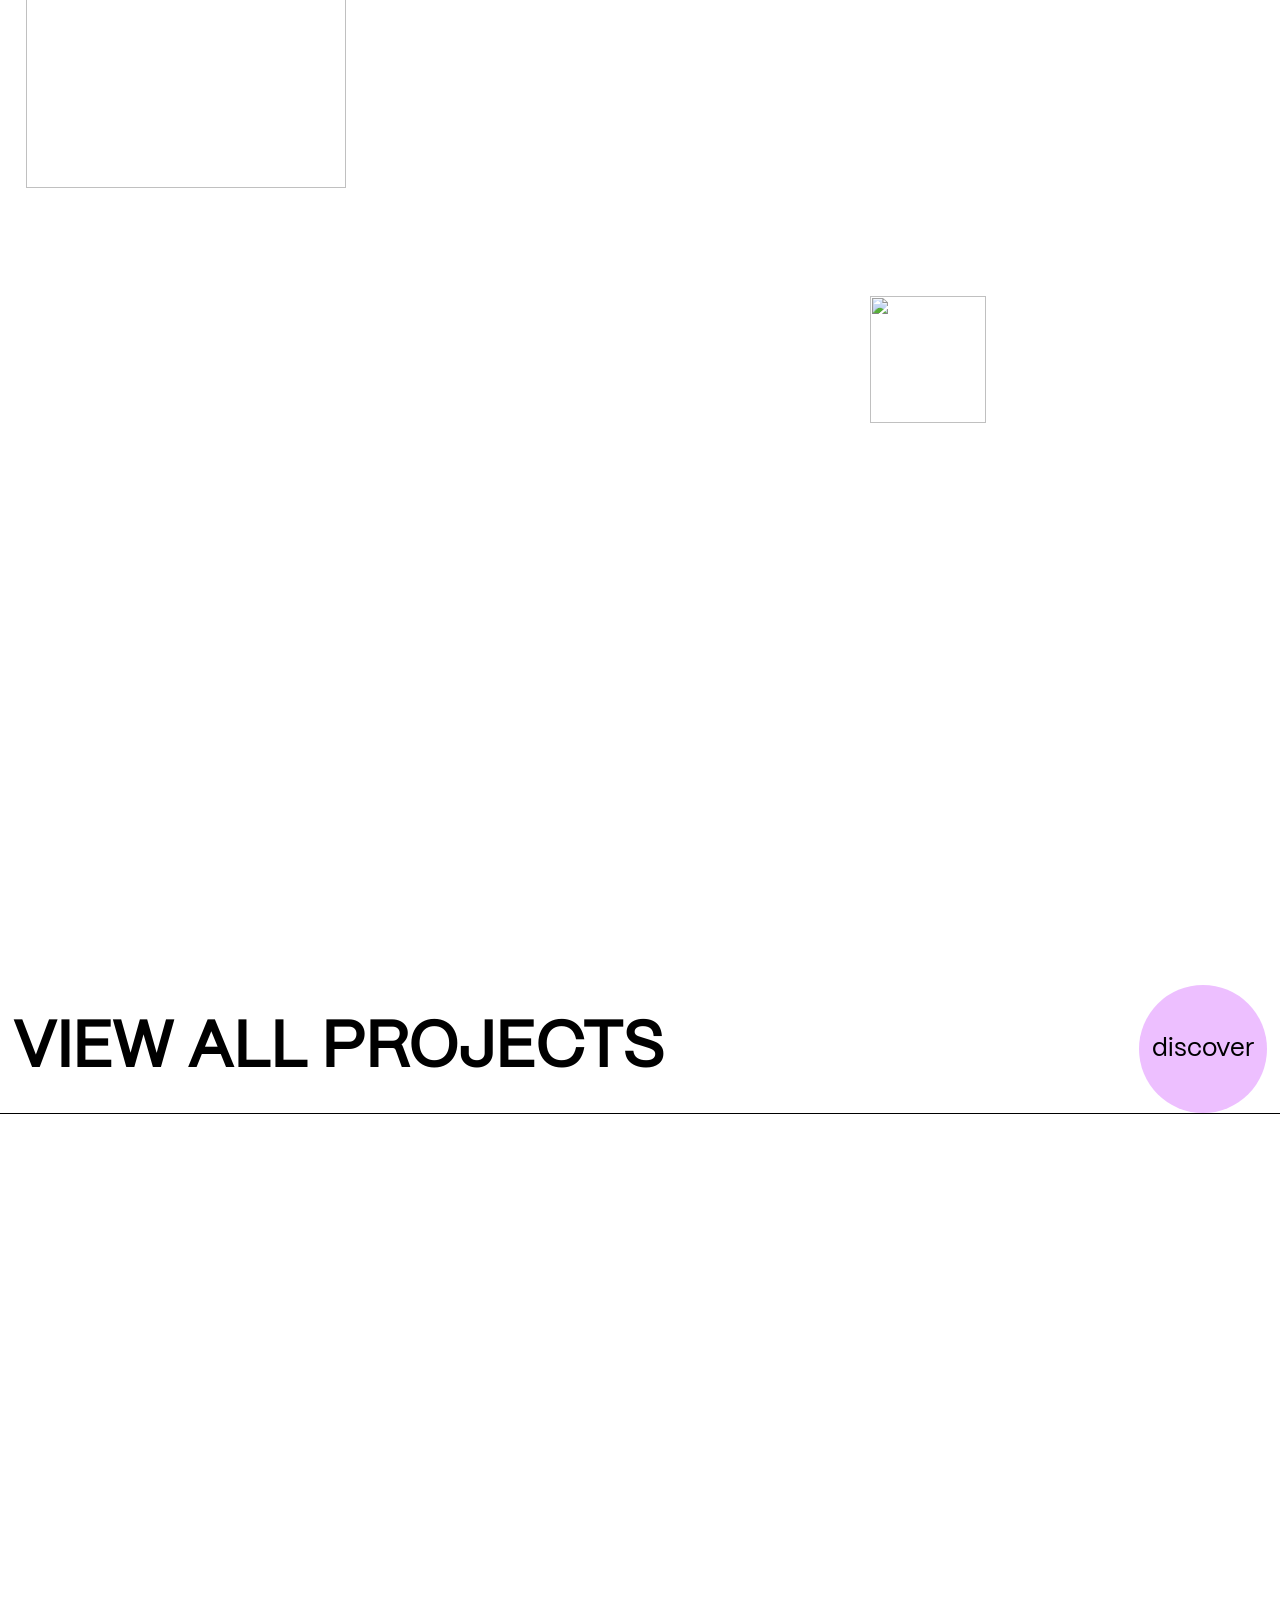
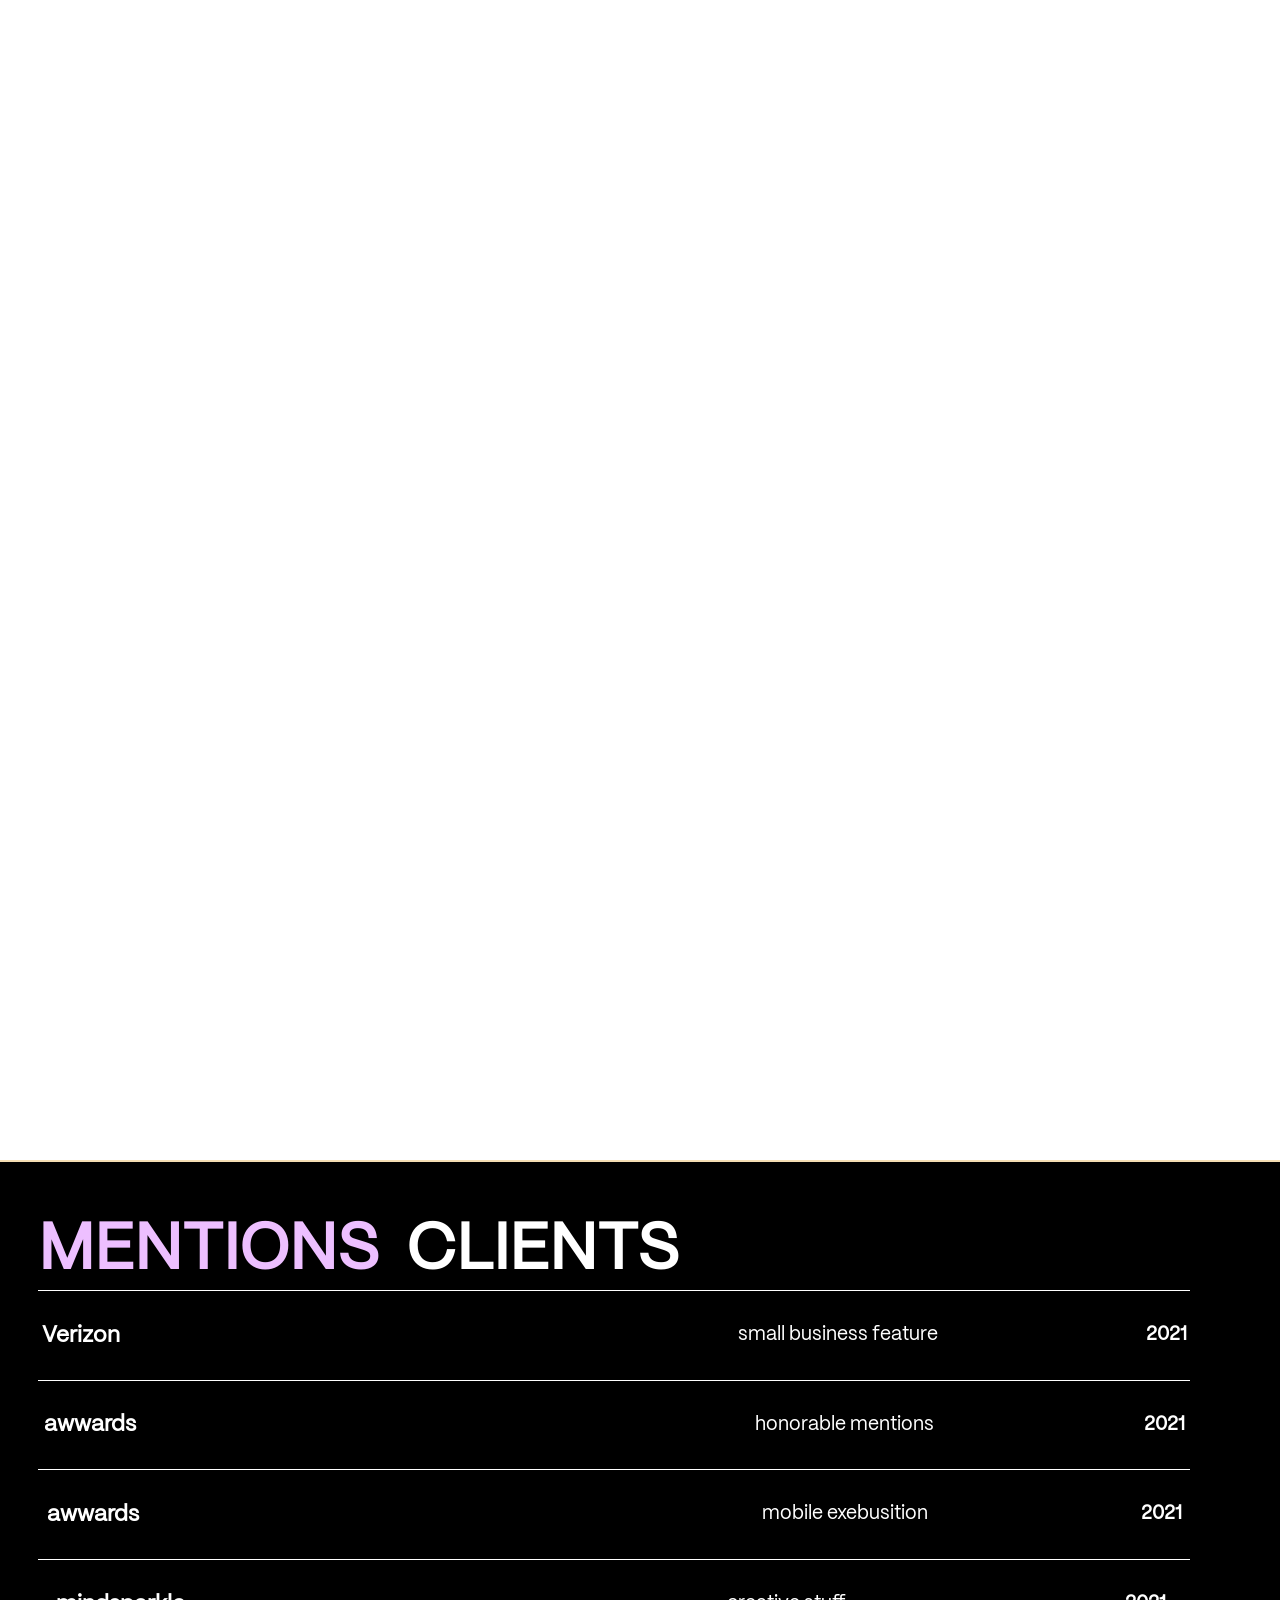
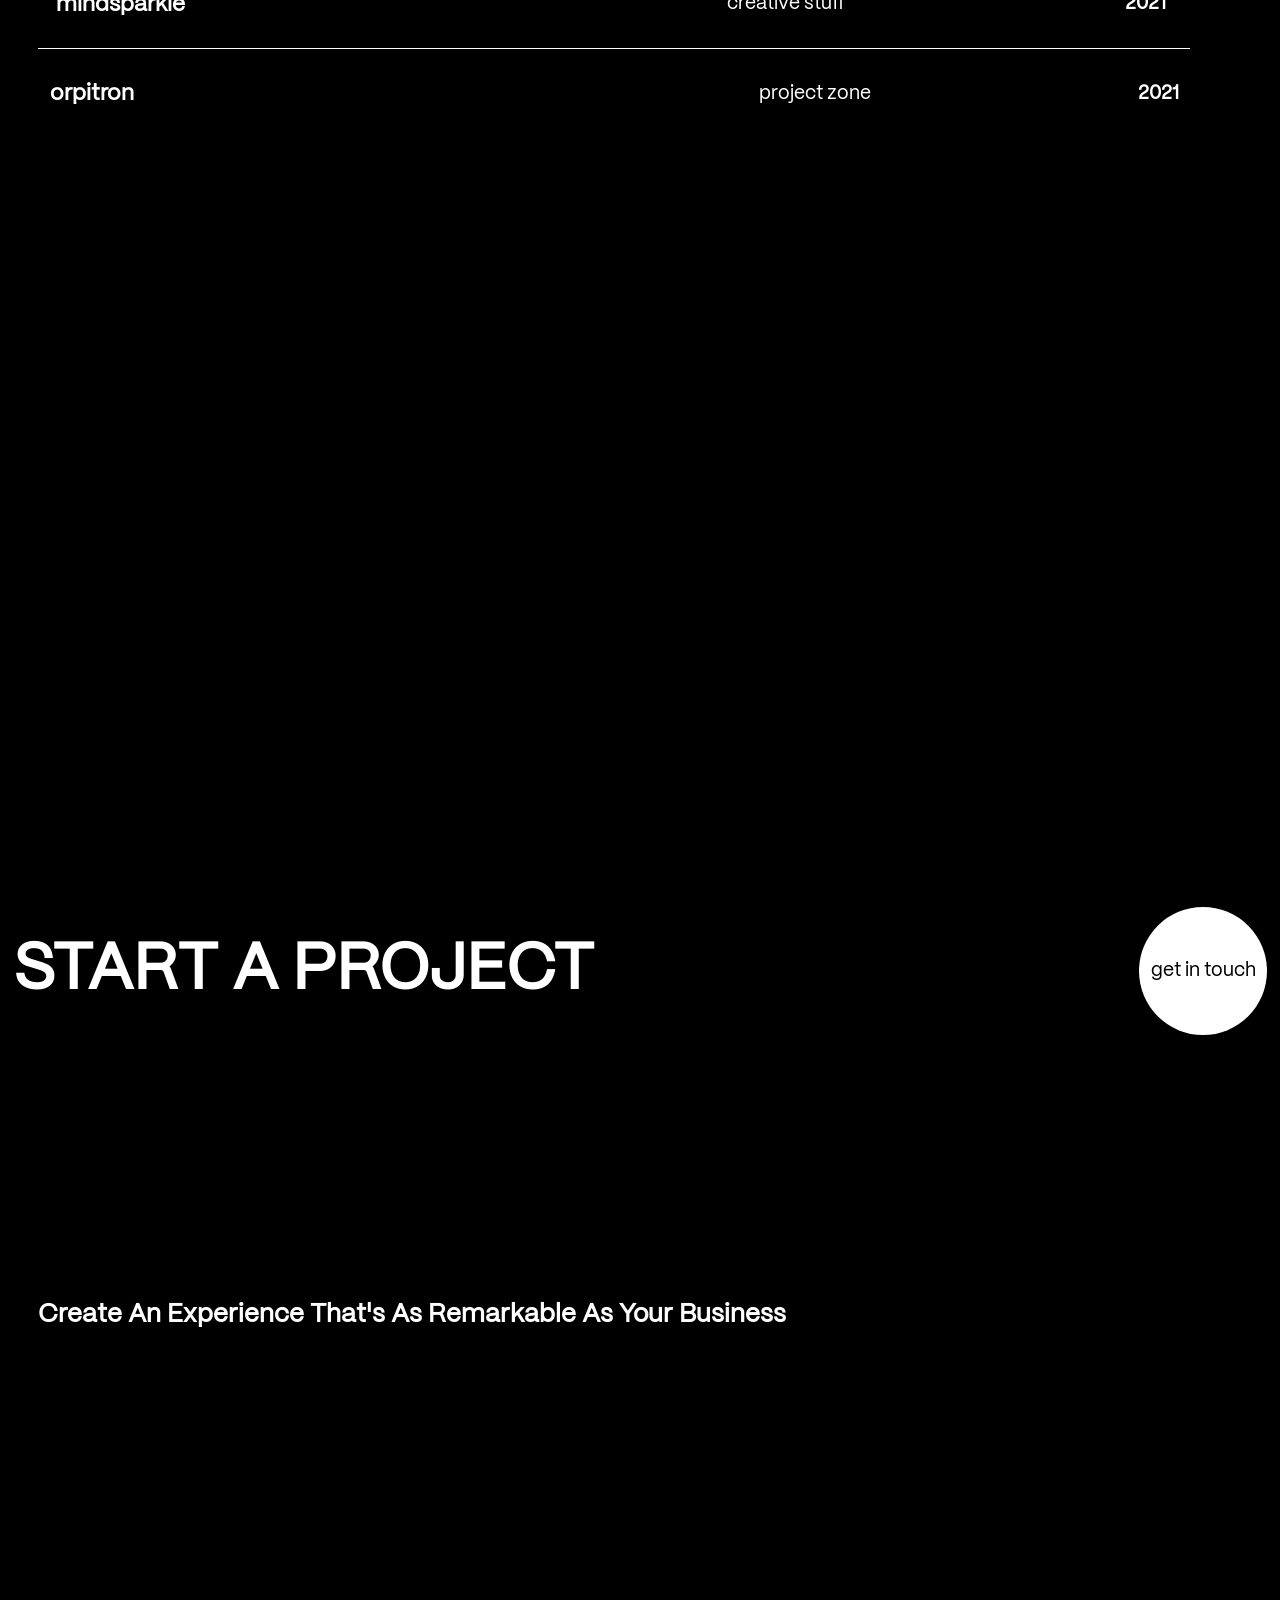
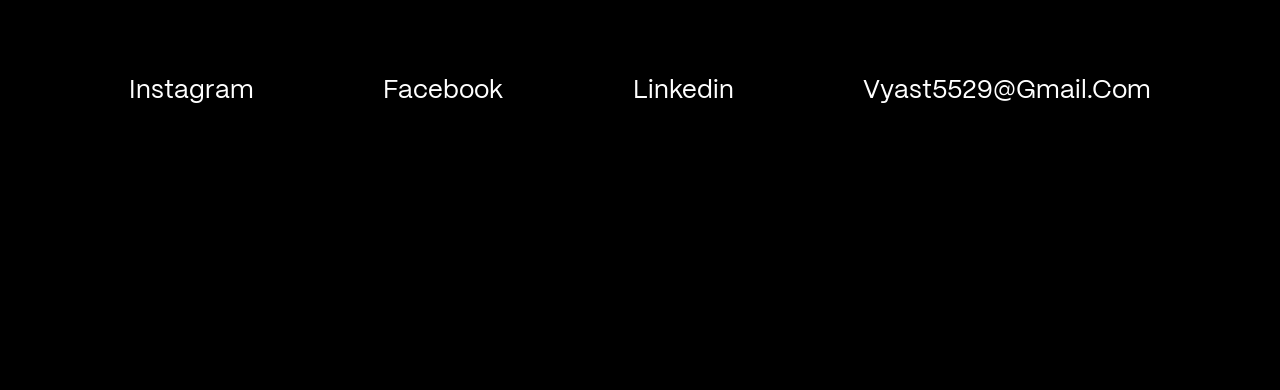
==== commit a2e1182b: "gg" ====
--- a/index.html
+++ b/index.html
@@ -69,7 +69,7 @@
 
         </div>
         <div id="page2">
-            <h1>we are duo studio,</h1>
+            <!-- <h1>we are duo studio,</h1> -->
             <div id="dd">
                 <div id="left">
                     <h3>a crative <br>collactive <br> made to unlock <br> your brand's  <br>potential</h3>
@@ -203,6 +203,7 @@
 
             </div>
         </div>
+        <div id="page7"></div>
         
         
        
--- a/style.css
+++ b/style.css
@@ -1,6 +1,6 @@
 @font-face {
     font-family: f1;
-    src: url(ppmori\ \(1\).ttf);
+    src: url(/ppmori\ \(1\).woff2);
 }
 *
 {
@@ -124,7 +124,7 @@
     position: relative;
     
     left:5%;
-    margin-top: 20vw;
+    margin-top: 40vw;
    
     
   
@@ -155,6 +155,7 @@
     font-size: 5.7vw;
     display: flex;
     align-items: center;
+    background-color: blue;
     color:white;
    align-self: self-start;
 
@@ -698,7 +699,7 @@
     }
     #page6
     {
-        height: 100vh;
+        height: 150vh;
         width: 100vw;
         background-color:black;
         position: relative;
@@ -983,6 +984,7 @@
    
    position: relative;
    bottom: 3vw;
+   background-color: blue;
 
  
 
@@ -1213,65 +1215,75 @@
 
 {
     height: 30vw;
-    left: 1%;
+    left: 3%;
 }
 .elm2 img:nth-child(1)
 
 {
     height: 30vw;
-    left: 1%;
+    left: 10%;
 }
 .elm3 img:nth-child(1)
 
 {
     height: 30vw;
-    left: 1%;
+    left: 2%;
 }
 .elm1 img:nth-child(3)
 { height: 30vw;
-    right:1%;
+    right:2%;
 }
 .elm2 img:nth-child(3)
 { height: 30vw;
-    right:1%;
+    right:2%;
 }
 .elm3 img:nth-child(3)
 { height: 30vw;
-    right:1%;
+    right:2%;
 }
 .elm1 .text-div1
 {
-    height: 25vw;
-    width: 60vw;
-   
-    font-size: 8vw;
+    height: 20vw;
+    width: 90vw;
+   
+    font-size: 4vw;
     position:relative;
     overflow: hidden;
     z-index: 9;
+    background-color: blue;
+    display: flex;
+  
+    align-items: center;
+    justify-content: center;
 }
 .elm2 .text-div2
 {
-    height: 25vw;
-    width: 52vw;
-   
-    font-size: 8vw;
+    height: 20vw;
+    width: 90vw;
+   
+    font-size: 4vw;
     position:relative;
     overflow: hidden;
     display: flex;
     align-items: center;
     justify-content: center;
     z-index: 9;
+    background-color: blue;
 }
 .elm3 .text-div3
 {
-    height: 25vw;
-    width: 75vw;
-   
-    font-size: 8vw;
+    height: 20vw;
+    width: 90vw;
+   
+    font-size: 4vw;
     position:relative;
     overflow: hidden;
     z-index: 9;
-  
+    background-color: blue;
+    display: flex;
+  
+    align-items: center;
+    justify-content: center;
 }
 #h1
 {
@@ -1531,7 +1543,7 @@
 
 #page6
 {
-    height: 90vh;
+    height: 100vh;
     width: 100vw;
    
     position: relative;
@@ -1676,6 +1688,14 @@
 
 
 };
+#page7
+{
+    height: 100vh;
+    background-color: black;
+
+    width: 100vw;
+
+}
 
 #cursor
 {
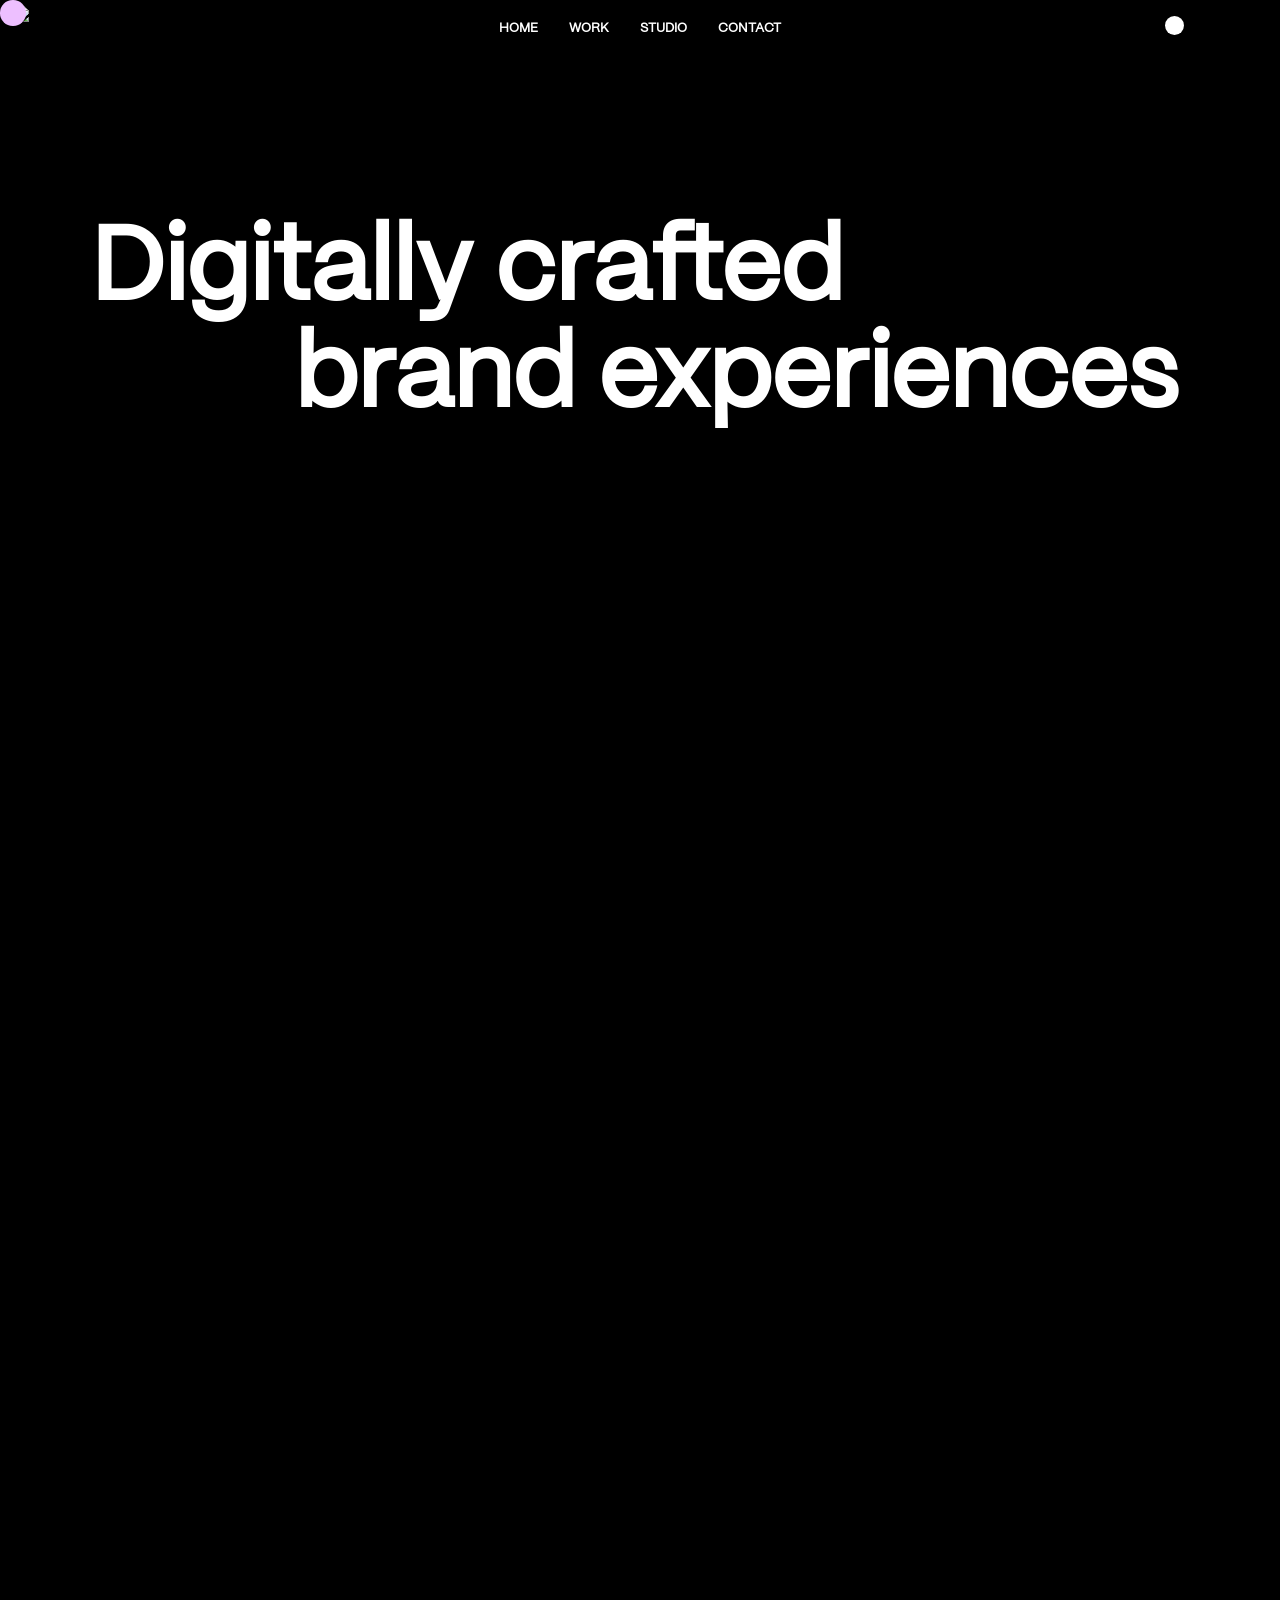
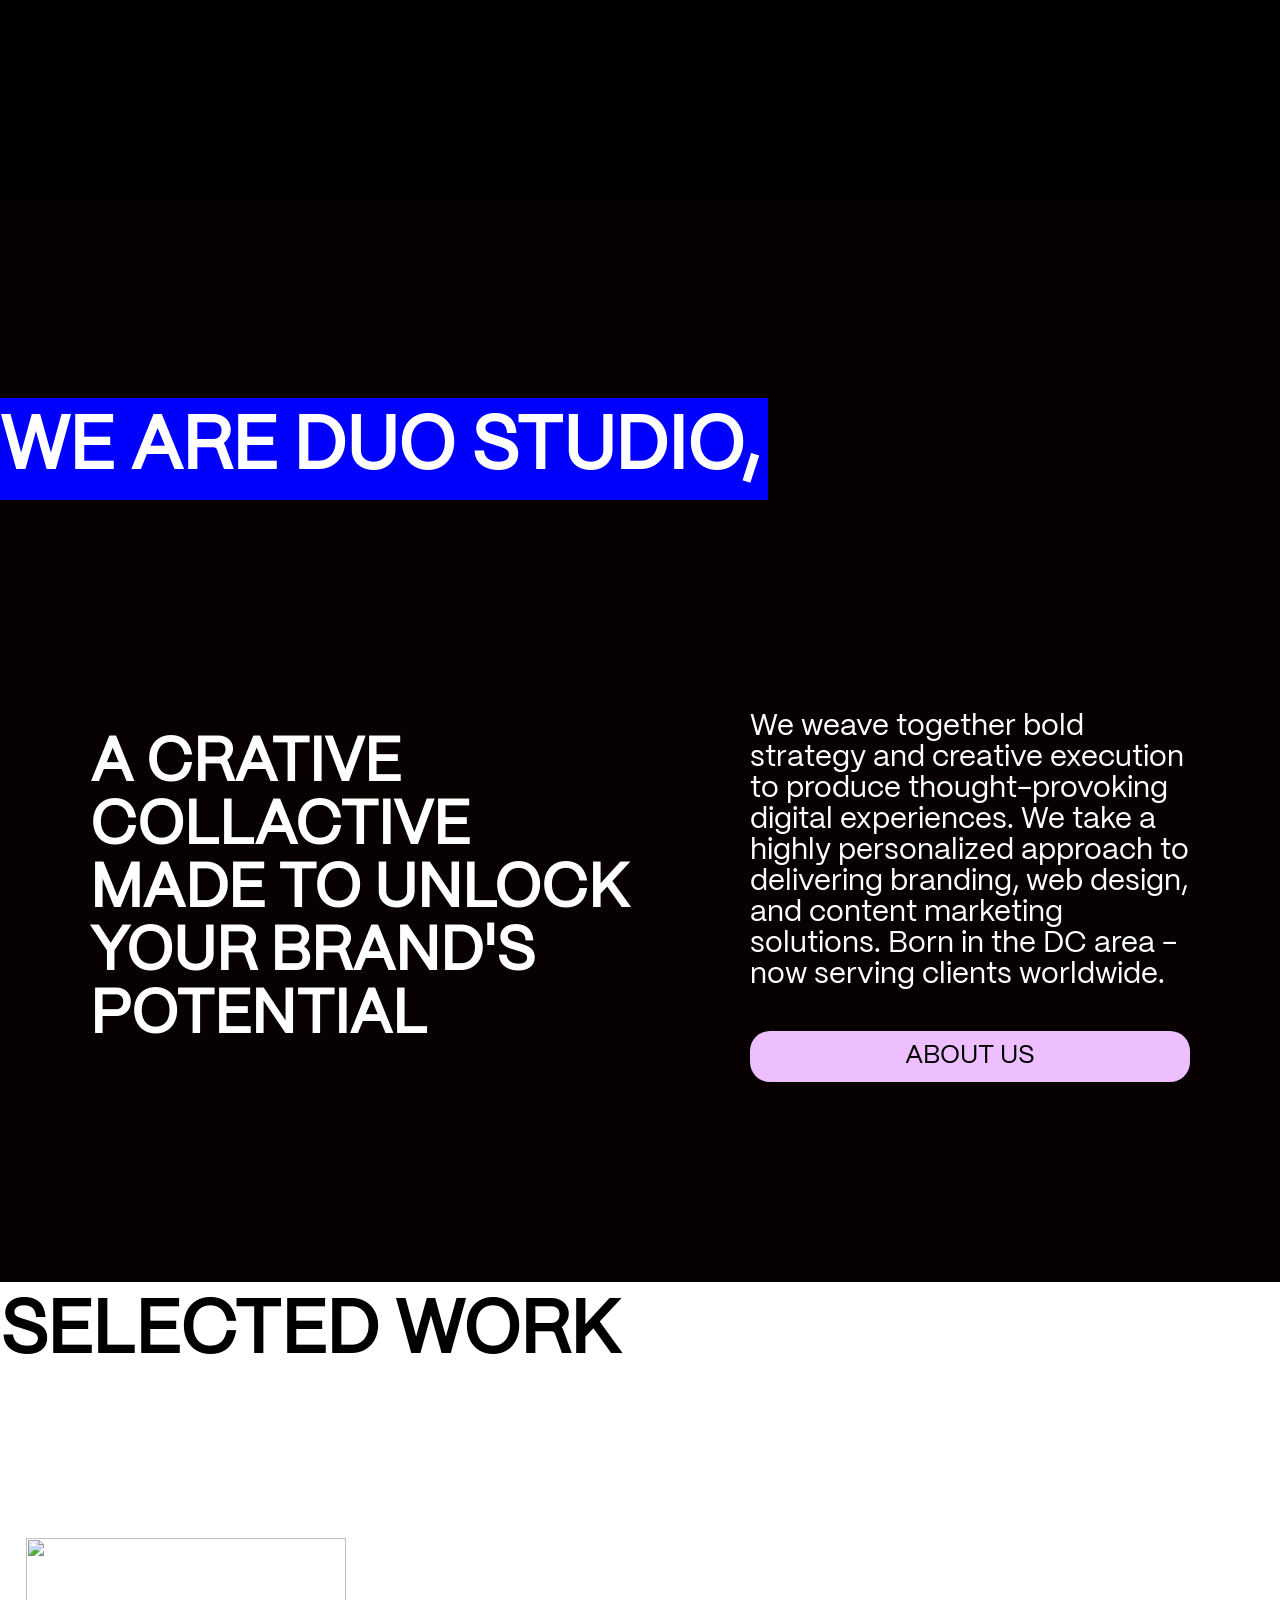
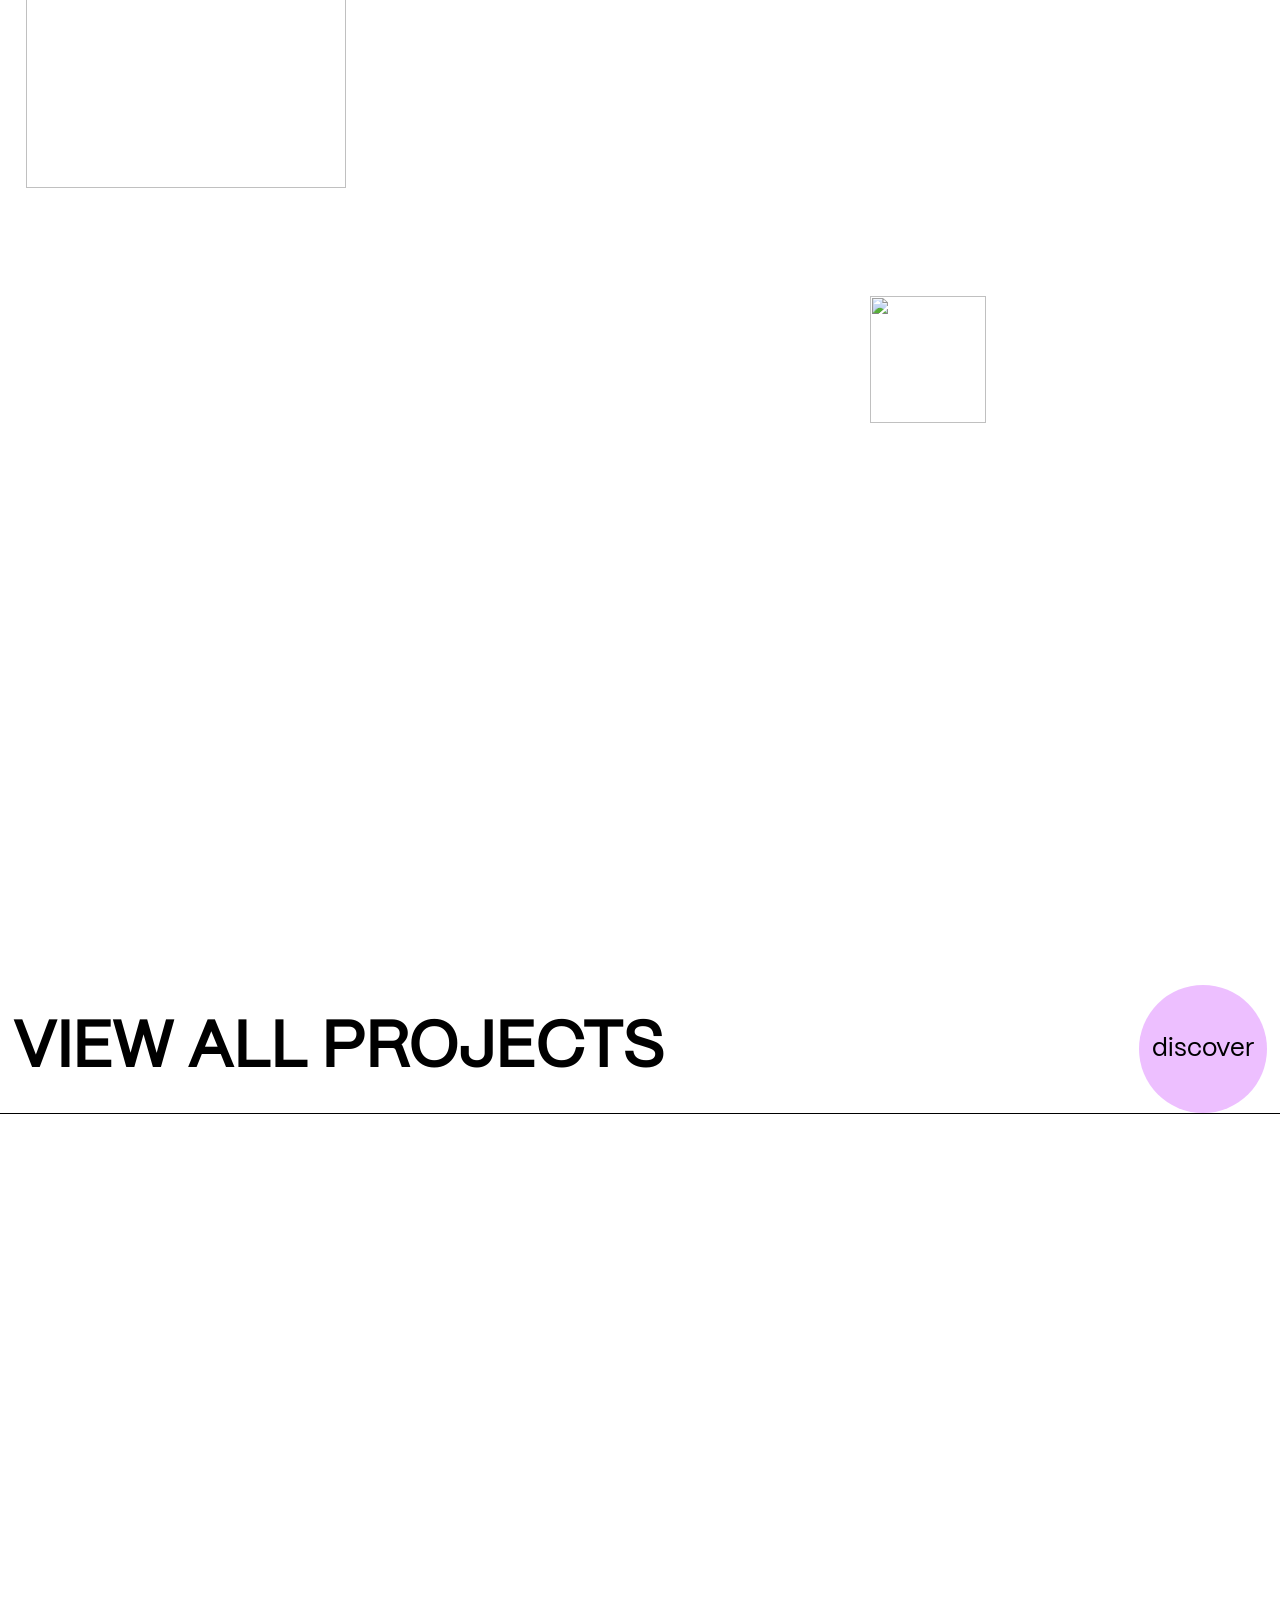
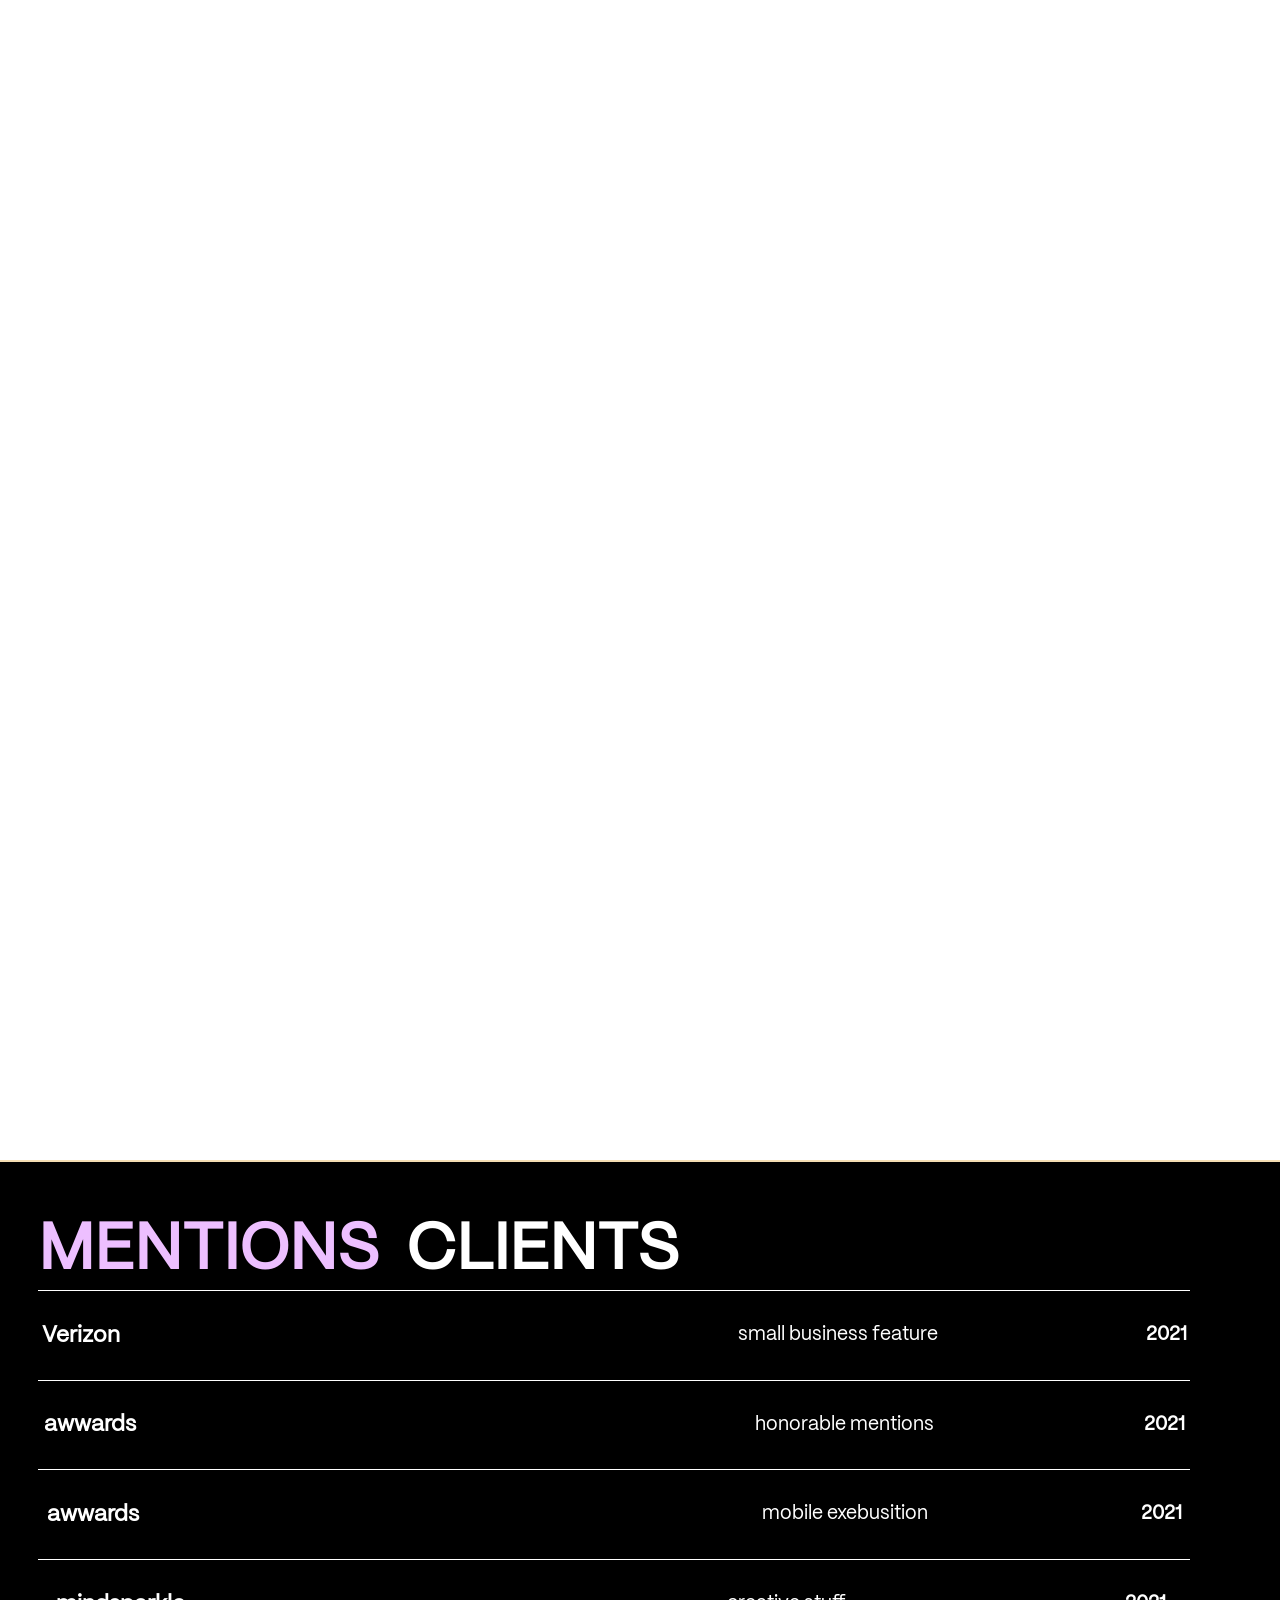
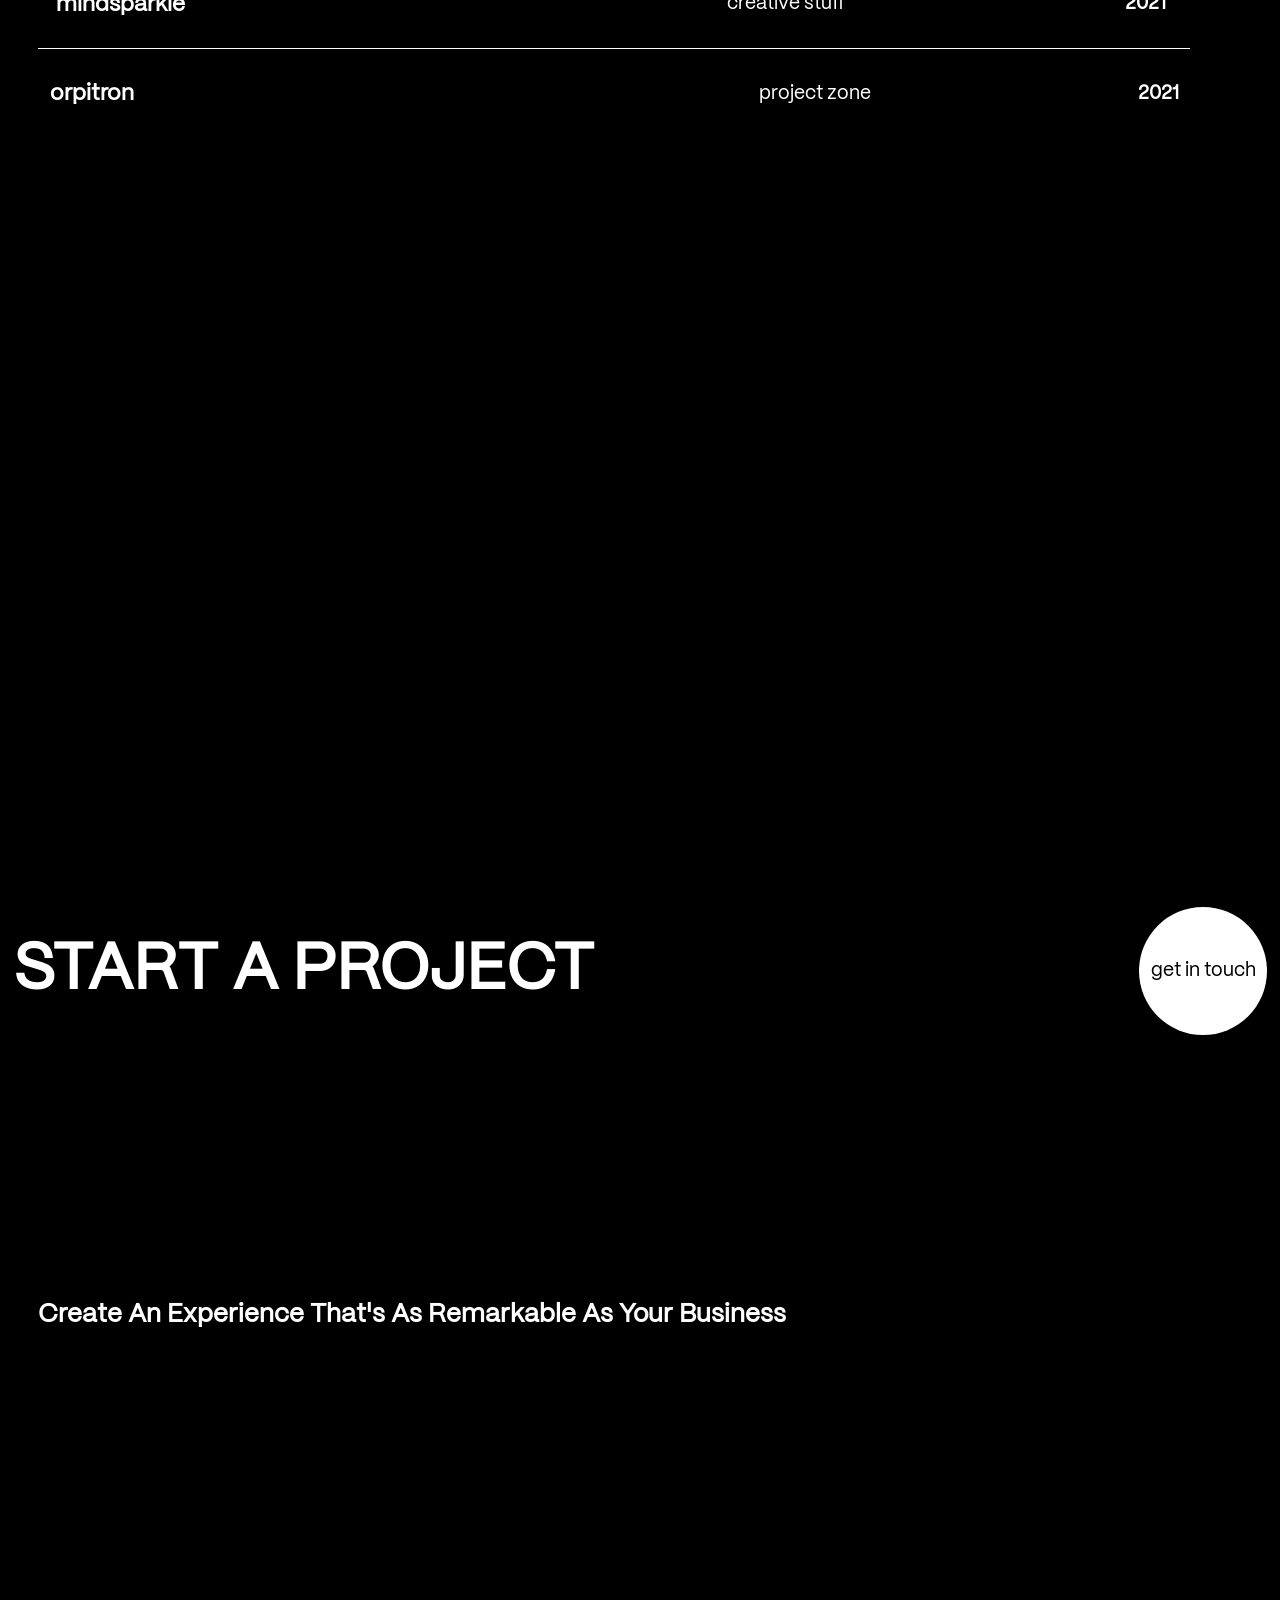
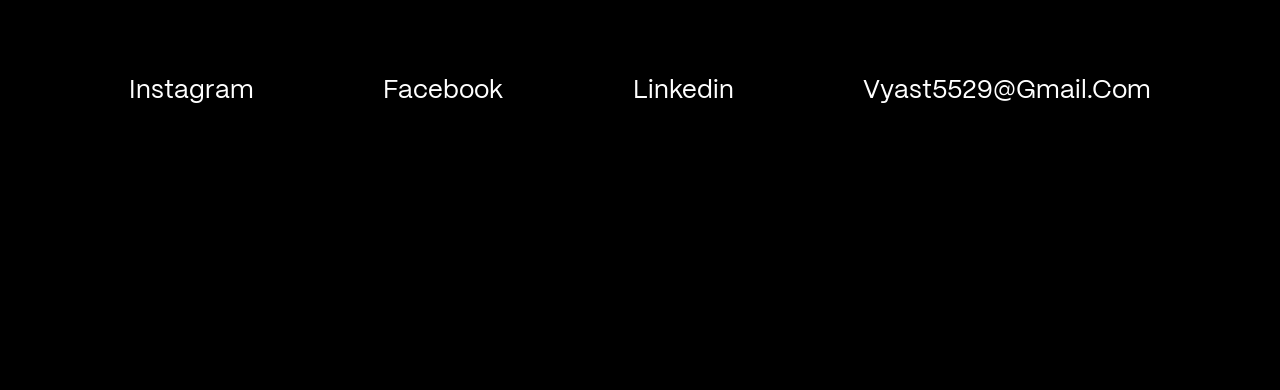
==== commit be45befe: "gg" ====
--- a/index.html
+++ b/index.html
@@ -69,7 +69,7 @@
 
         </div>
         <div id="page2">
-            <!-- <h1>we are duo studio,</h1> -->
+            <h1>we are duo studio,</h1>
             <div id="dd">
                 <div id="left">
                     <h3>a crative <br>collactive <br> made to unlock <br> your brand's  <br>potential</h3>
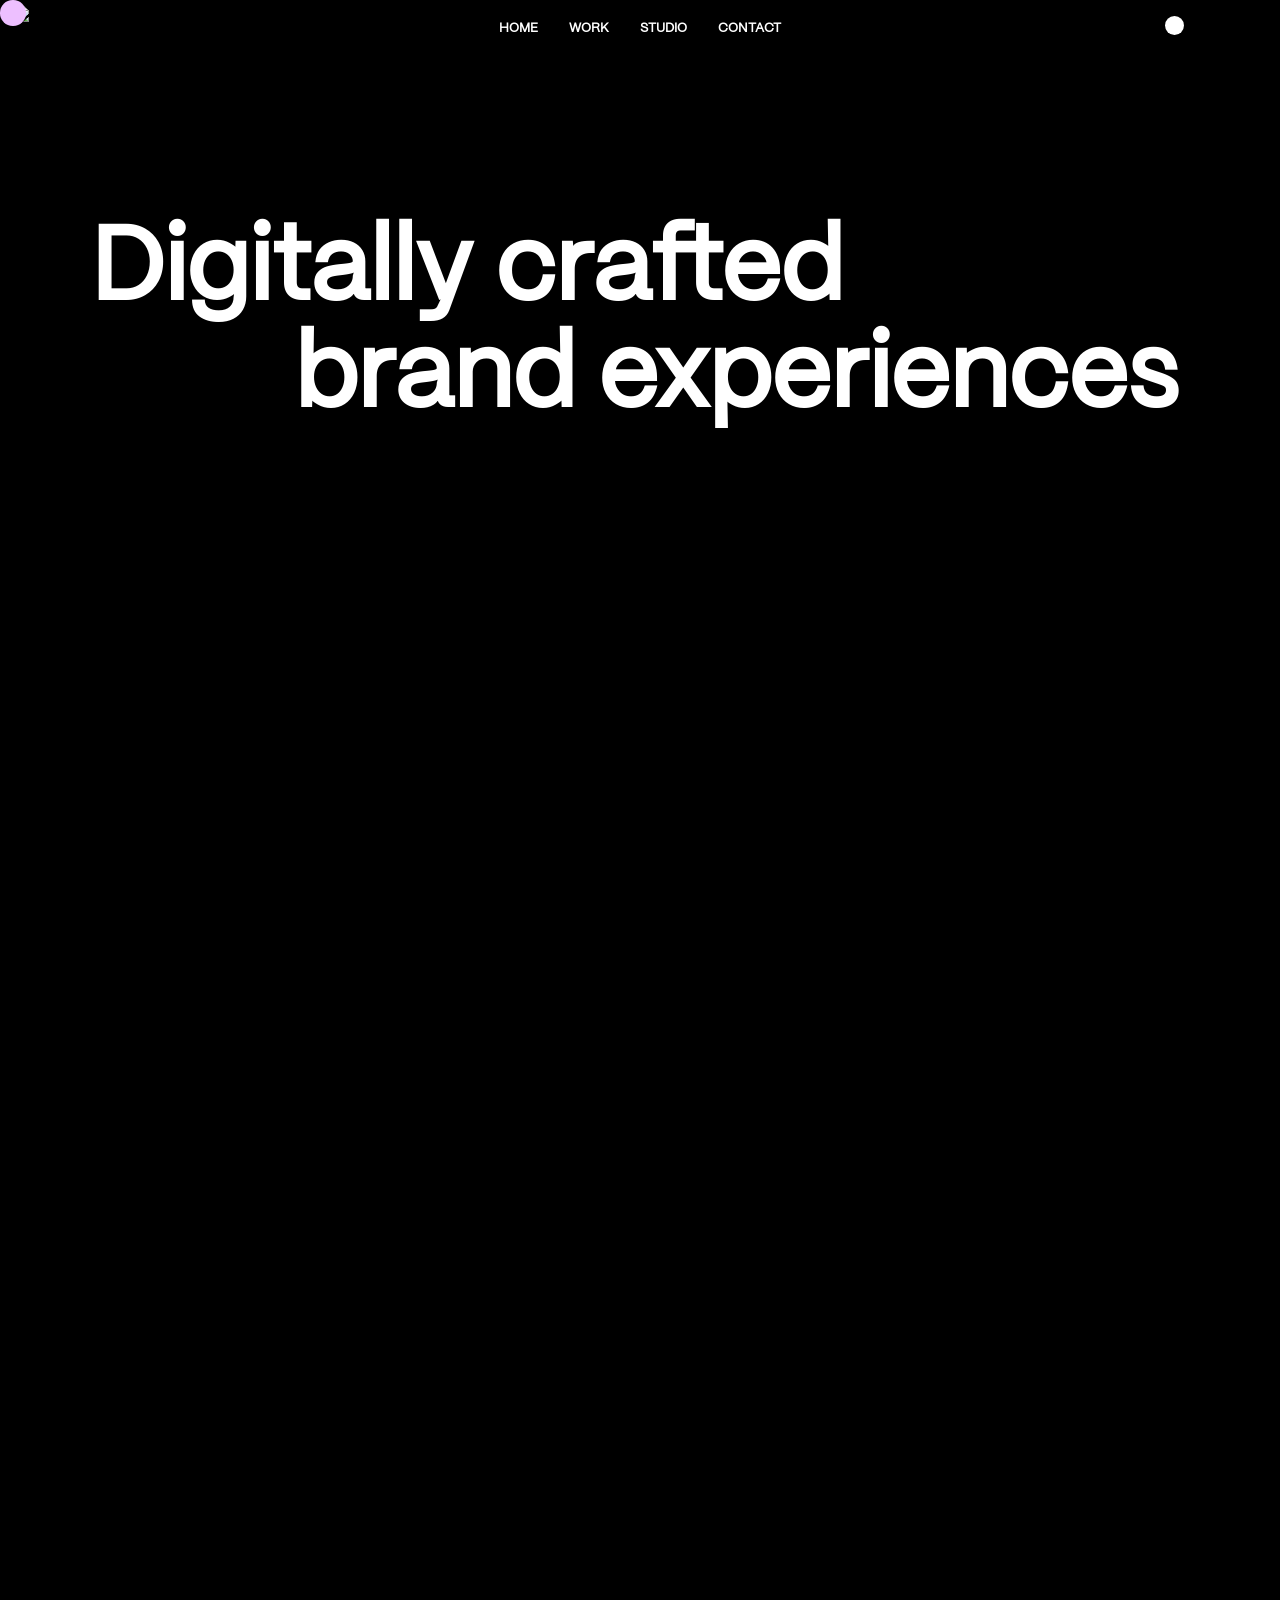
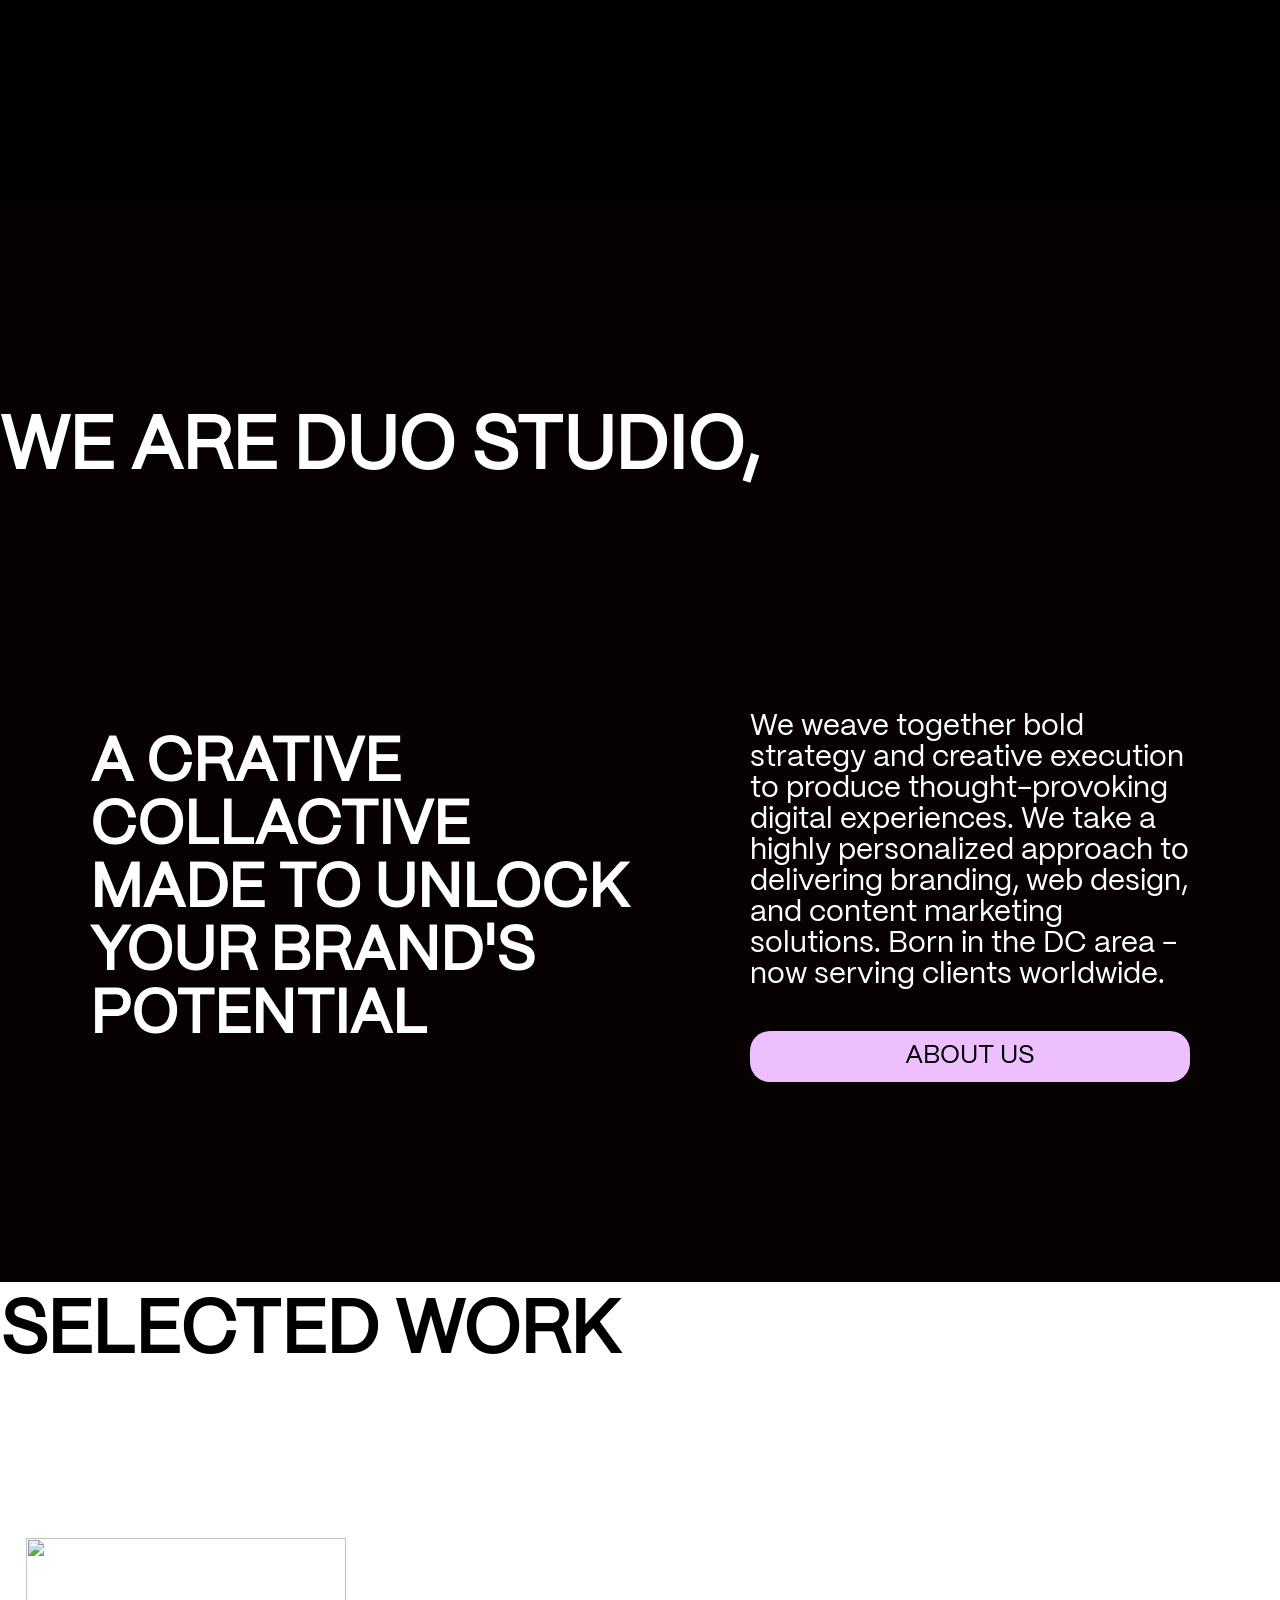
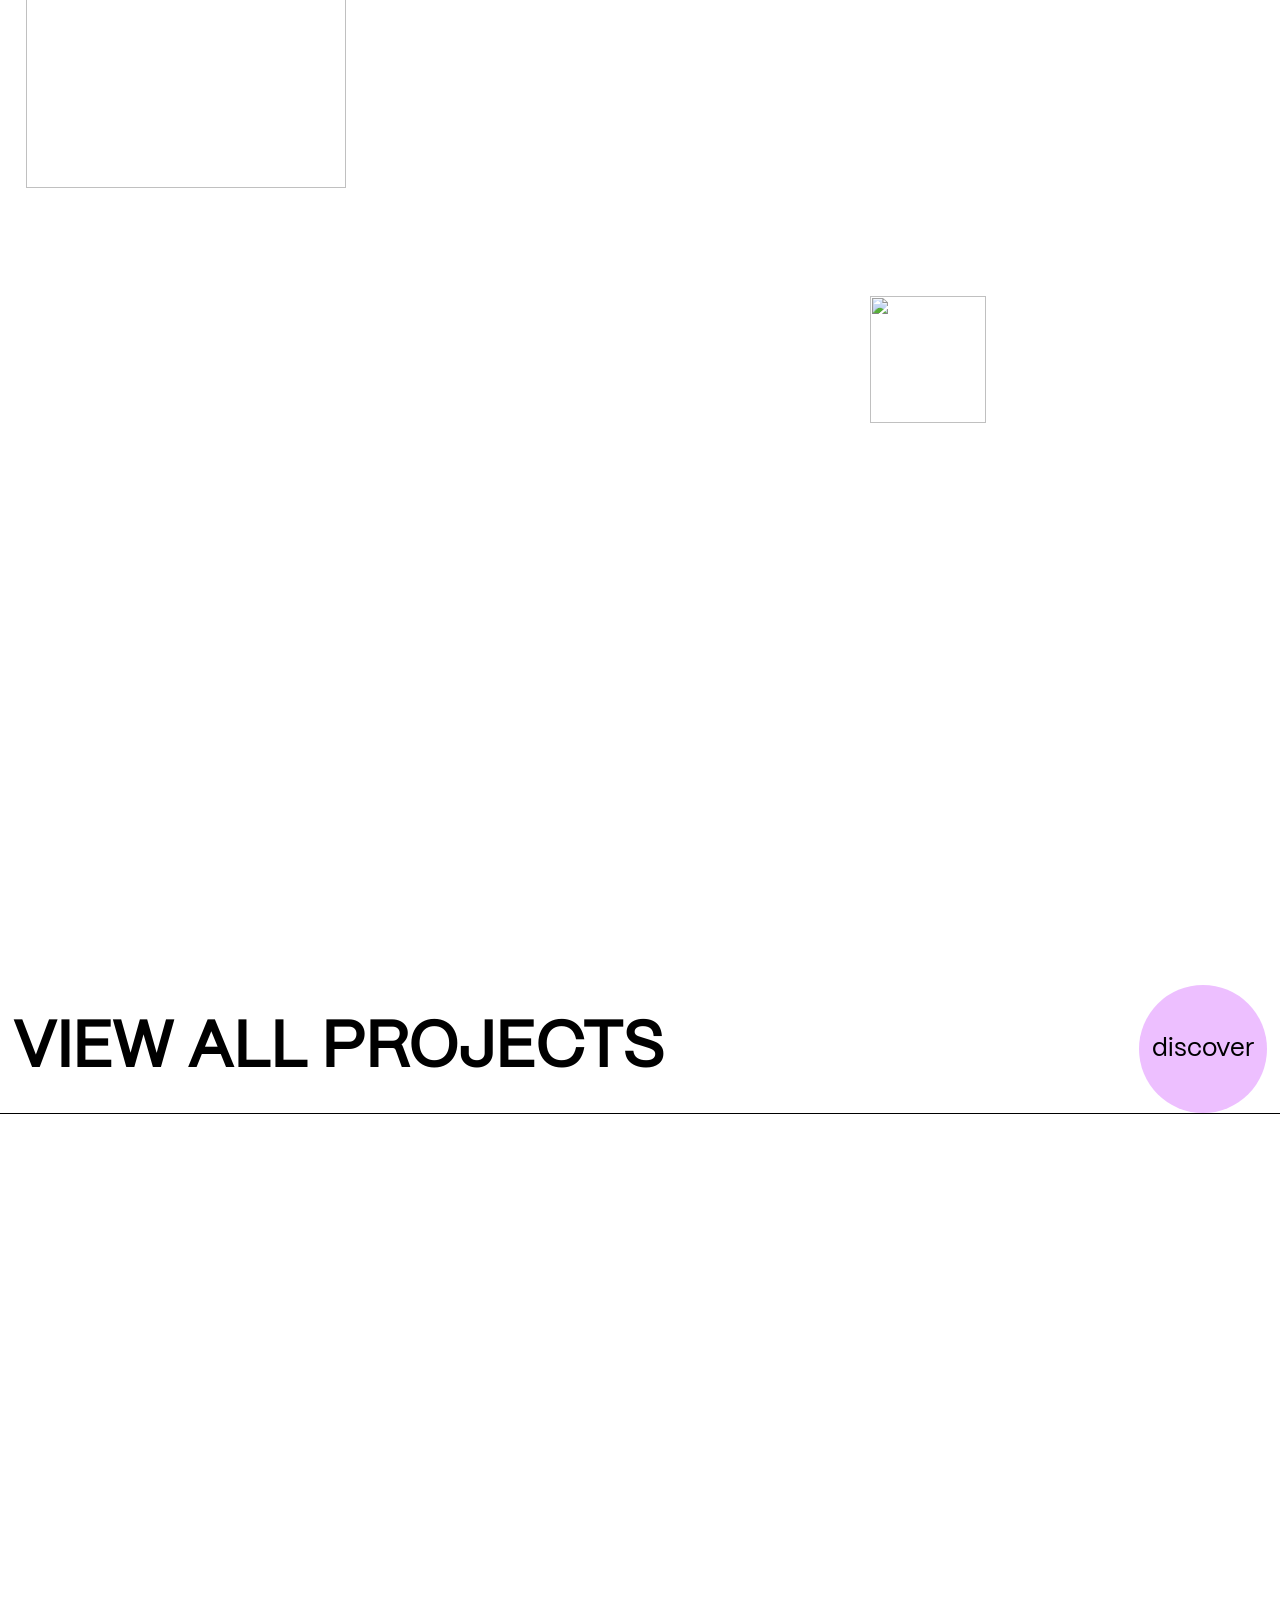
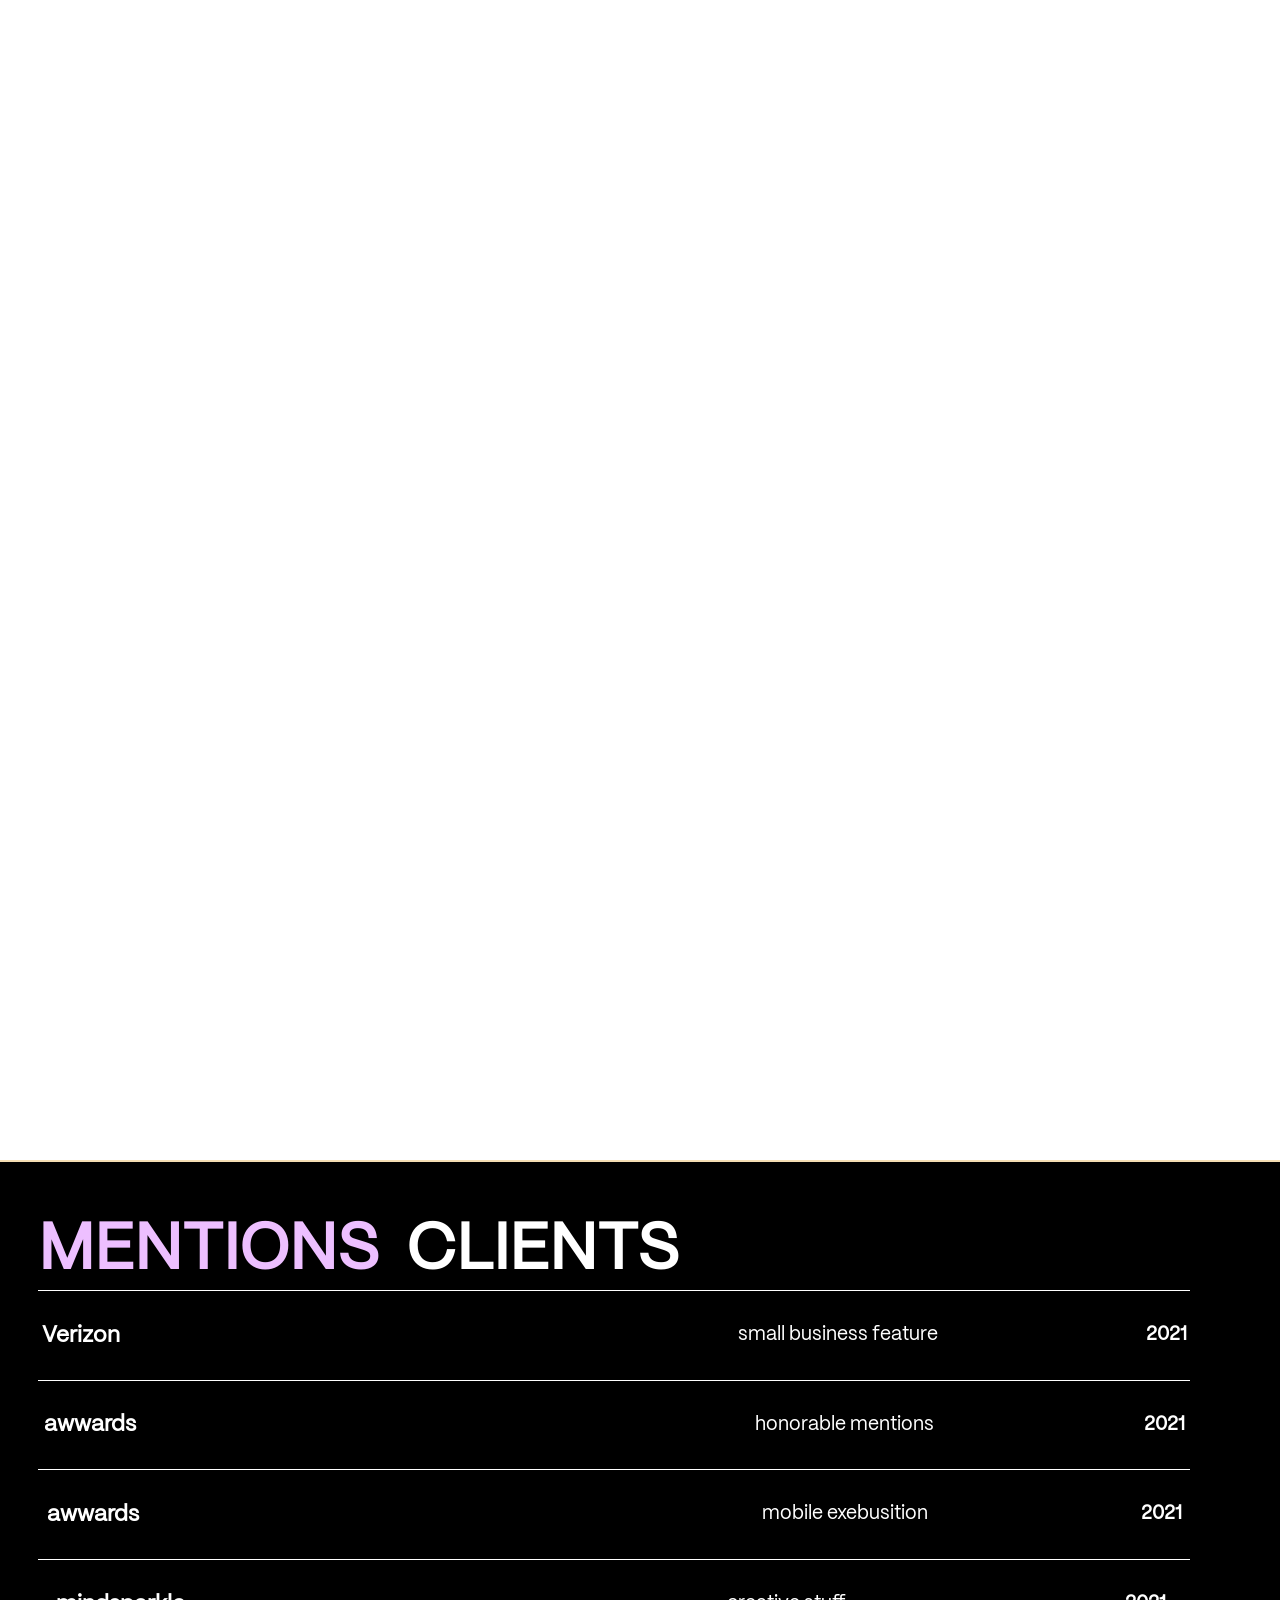
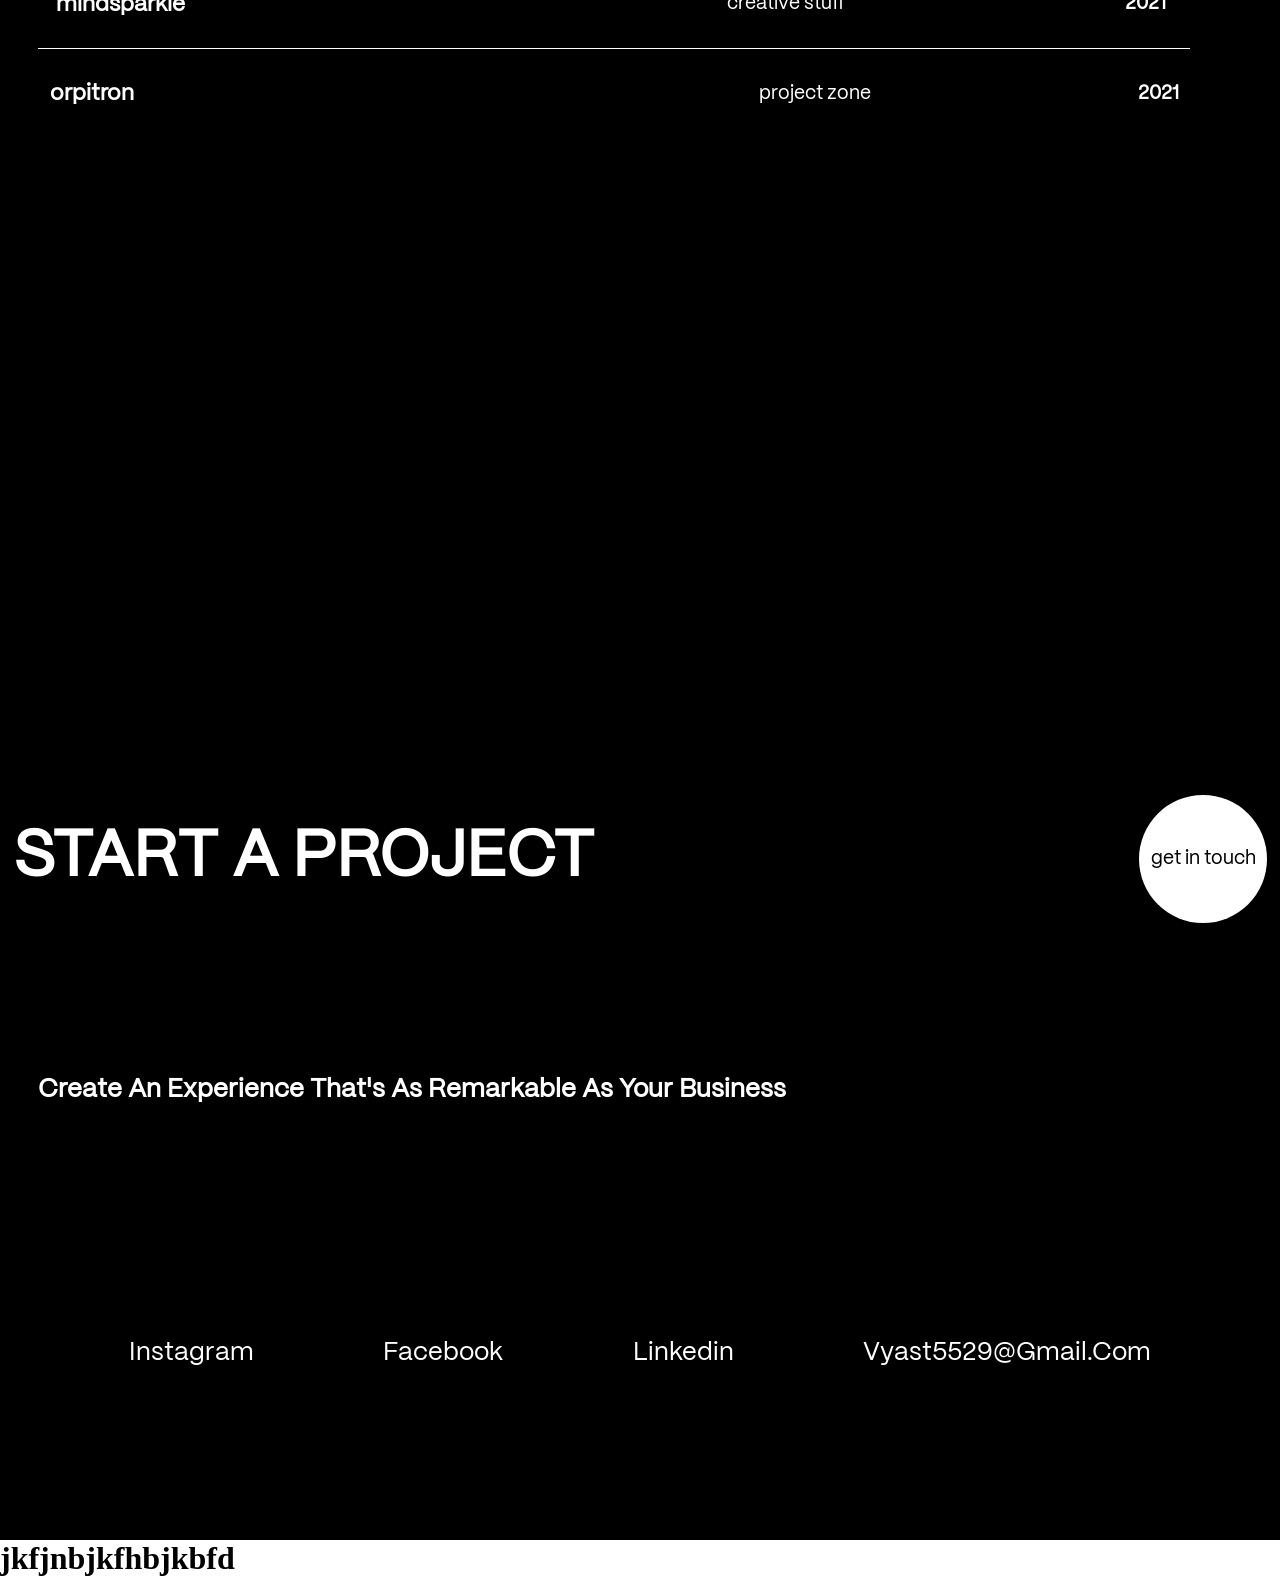
==== commit 6622f731: "skjn" ====
--- a/index.html
+++ b/index.html
@@ -203,7 +203,9 @@
 
             </div>
         </div>
-        <div id="page7"></div>
+        <div id="page7">
+            <h1>jkfjnbjkfhbjkbfd</h1>
+        </div>
         
         
        
--- a/style.css
+++ b/style.css
@@ -148,15 +148,16 @@
  #page2 h1
  {
     height: 8vw;
-    width: 60%;
+    width: 80%;
    
     text-transform: uppercase;
     font-family: f1;
     font-size: 5.7vw;
     display: flex;
     align-items: center;
-    background-color: blue;
+   
     color:white;
+    background-color: transparent;
    align-self: self-start;
 
  }
@@ -699,12 +700,13 @@
     }
     #page6
     {
-        height: 150vh;
+        height: 100vh;
         width: 100vw;
         background-color:black;
         position: relative;
         display:flex;
     flex-direction: column;
+    
     justify-content: space-evenly;
     }
     #bar
@@ -984,7 +986,7 @@
    
    position: relative;
    bottom: 3vw;
-   background-color: blue;
+  
 
  
 
@@ -1250,7 +1252,7 @@
     position:relative;
     overflow: hidden;
     z-index: 9;
-    background-color: blue;
+    
     display: flex;
   
     align-items: center;
@@ -1268,7 +1270,7 @@
     align-items: center;
     justify-content: center;
     z-index: 9;
-    background-color: blue;
+    
 }
 .elm3 .text-div3
 {
@@ -1279,7 +1281,7 @@
     position:relative;
     overflow: hidden;
     z-index: 9;
-    background-color: blue;
+   
     display: flex;
   
     align-items: center;
@@ -1543,7 +1545,7 @@
 
 #page6
 {
-    height: 100vh;
+    height: 110vh;
     width: 100vw;
    
     position: relative;
